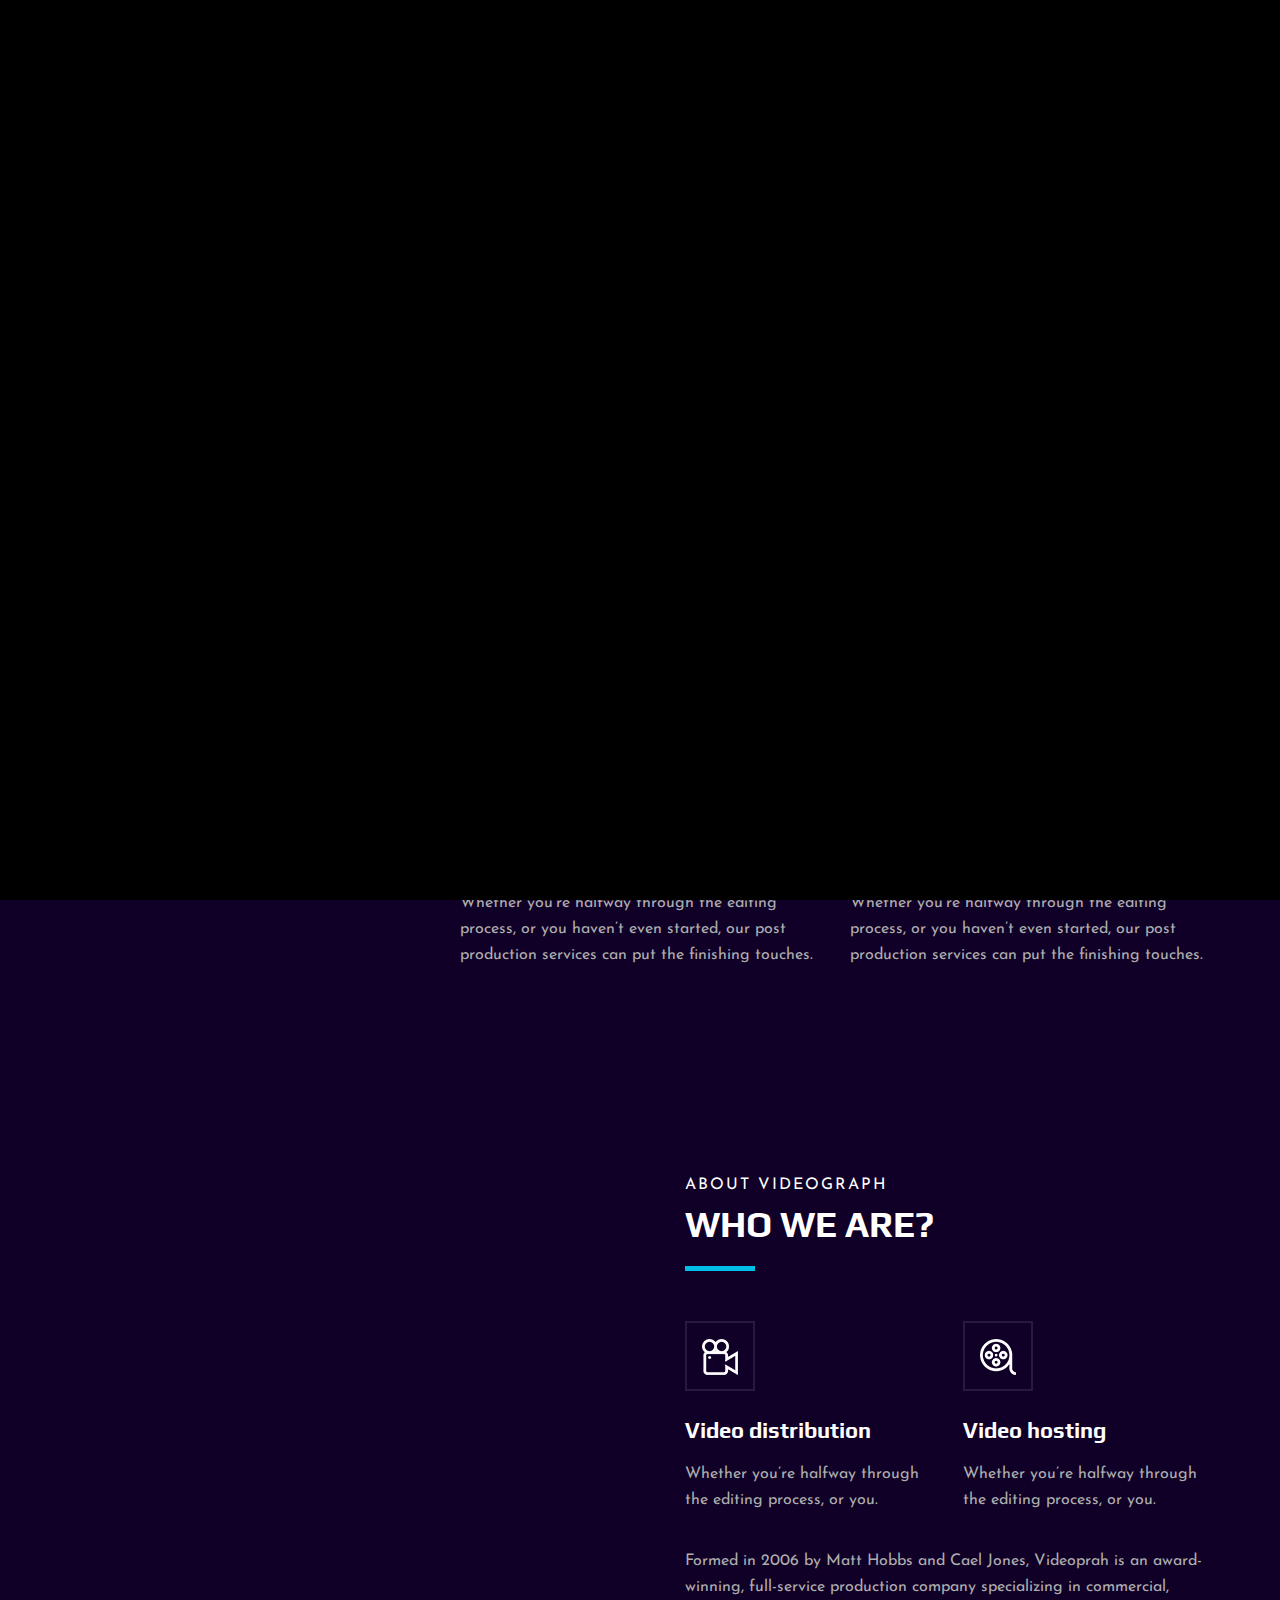
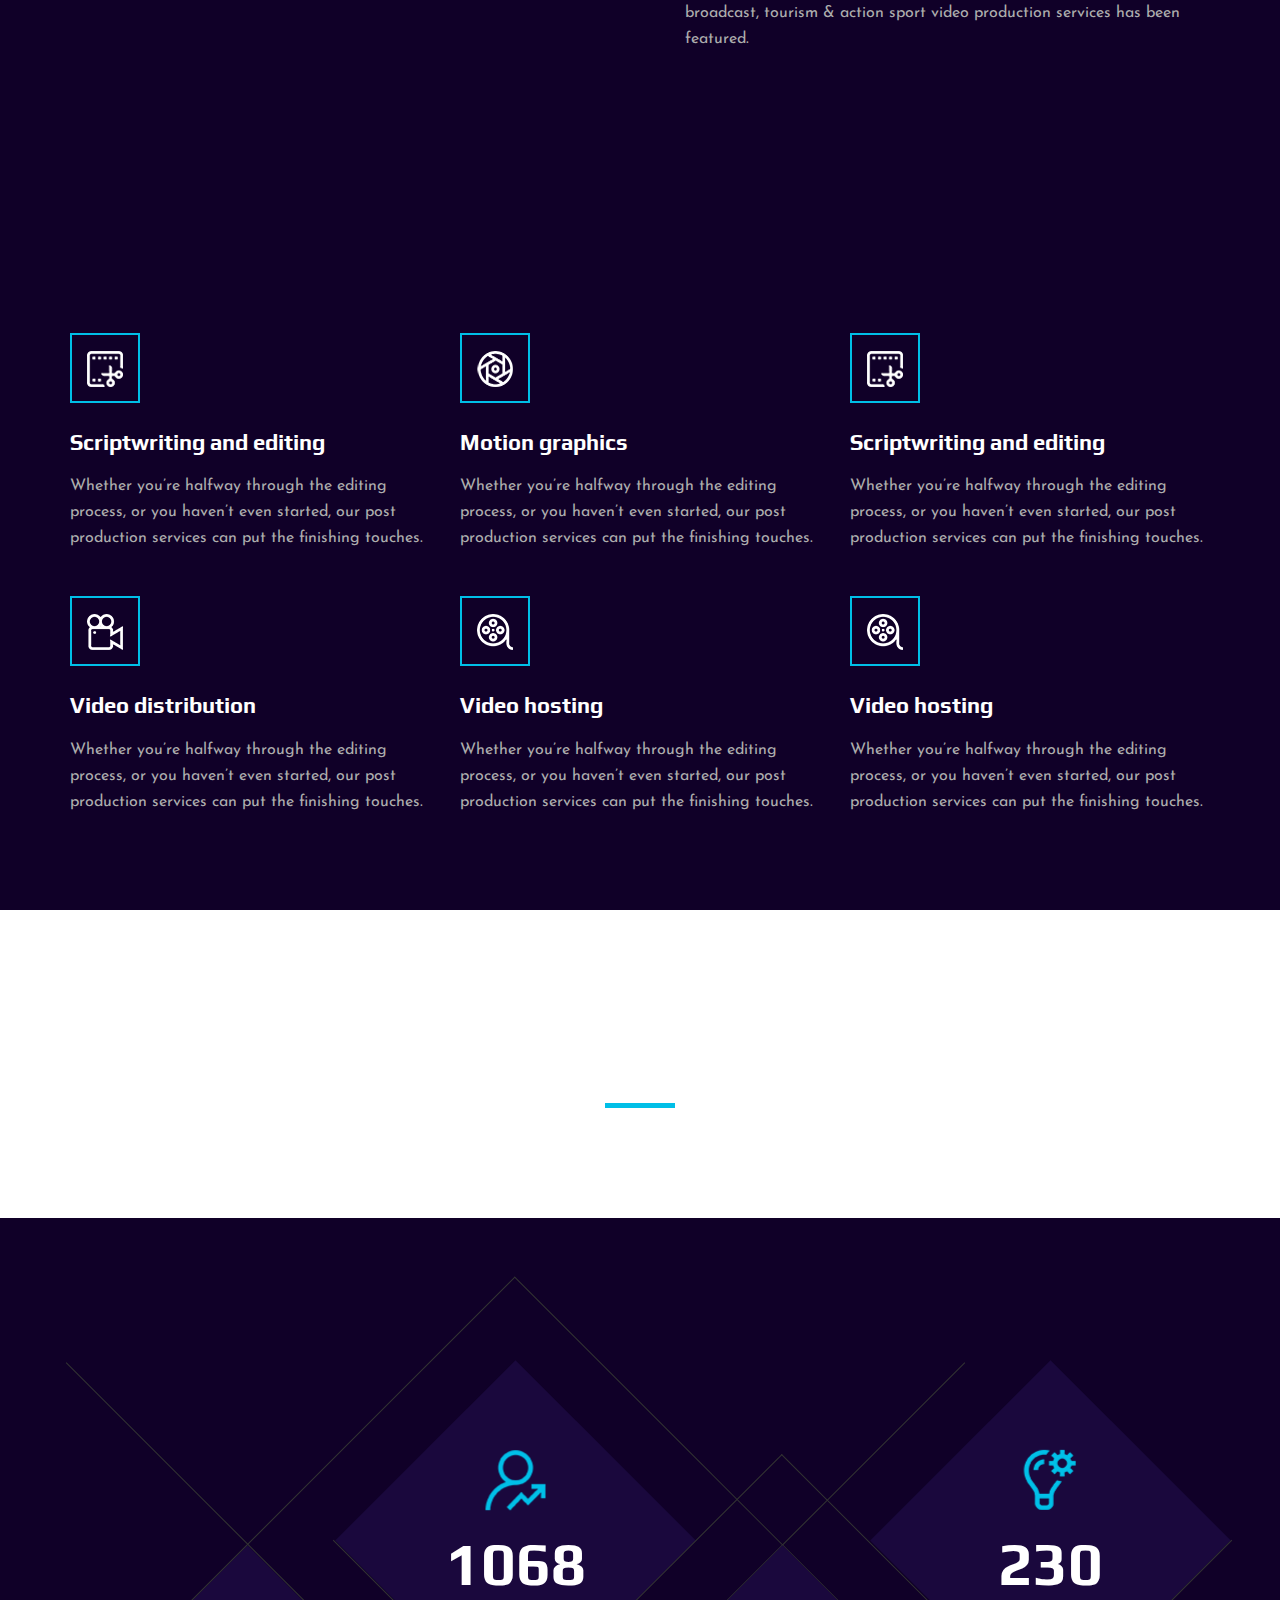
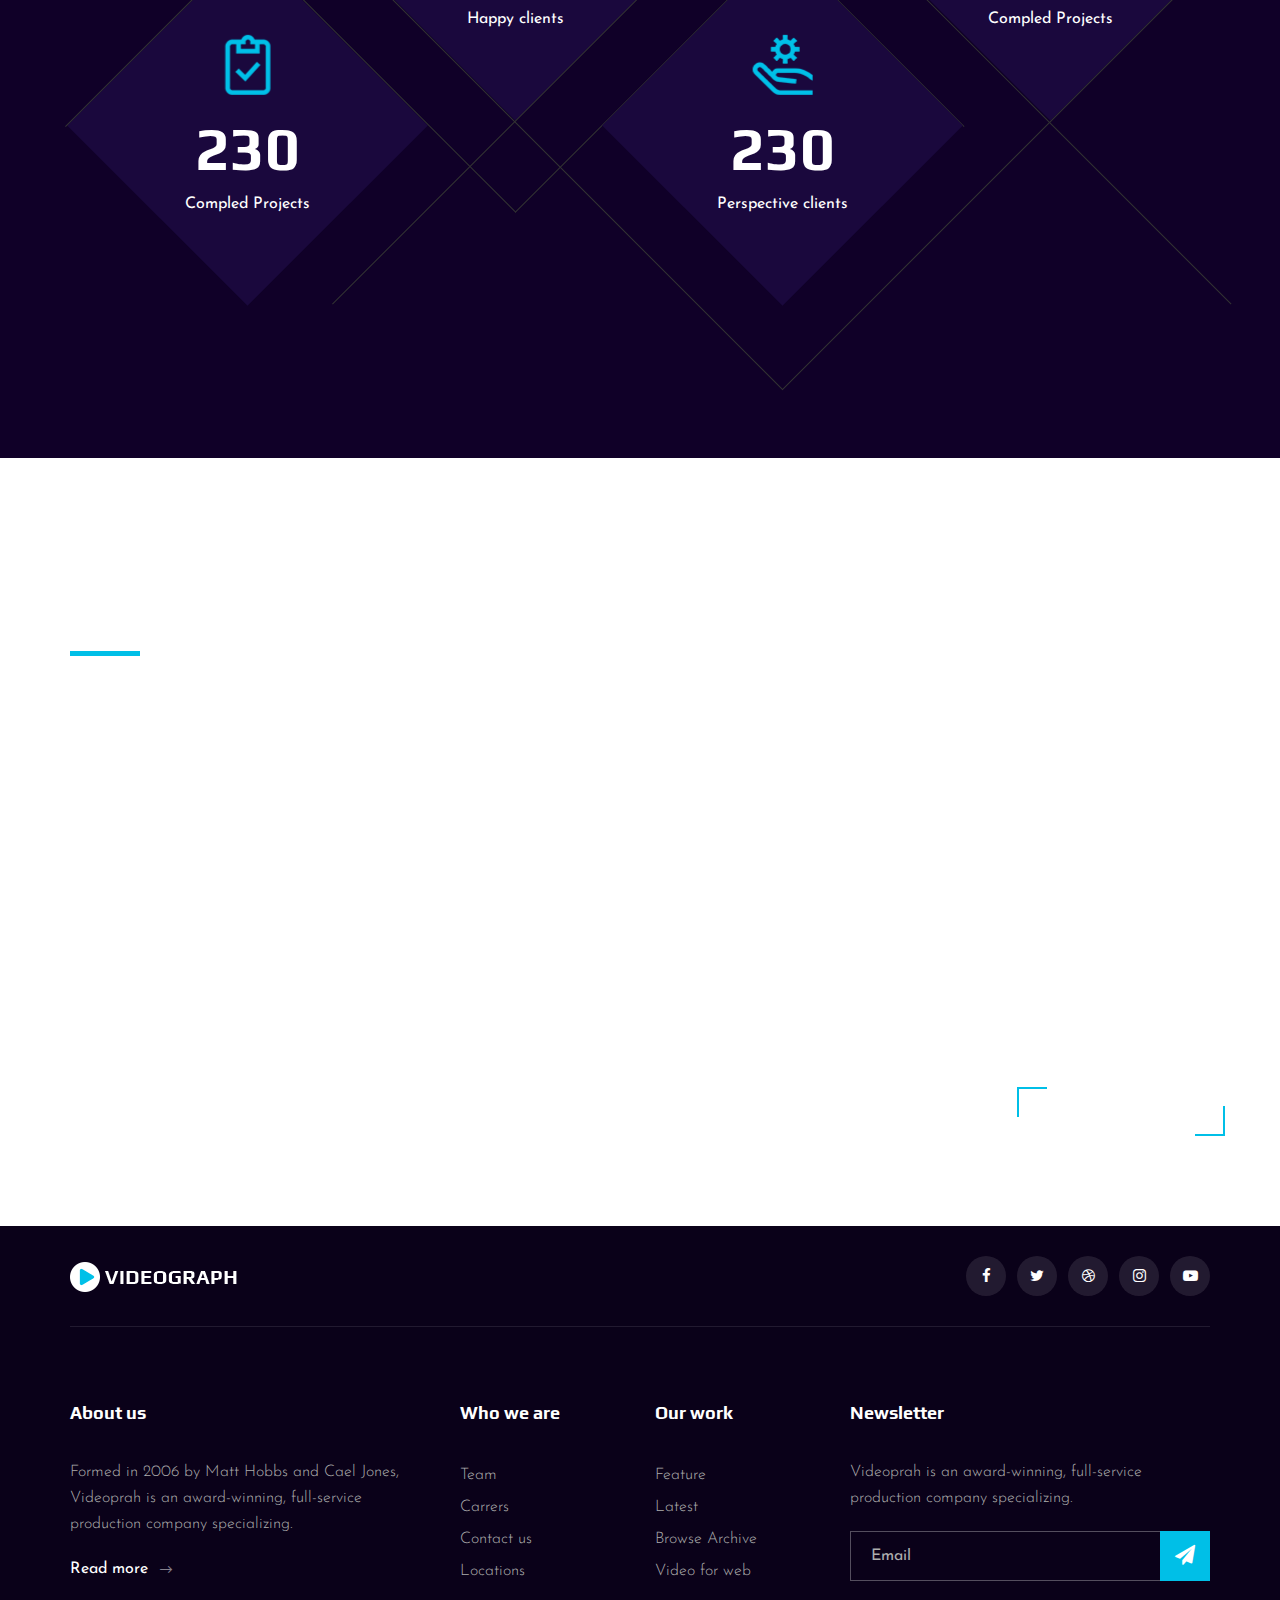
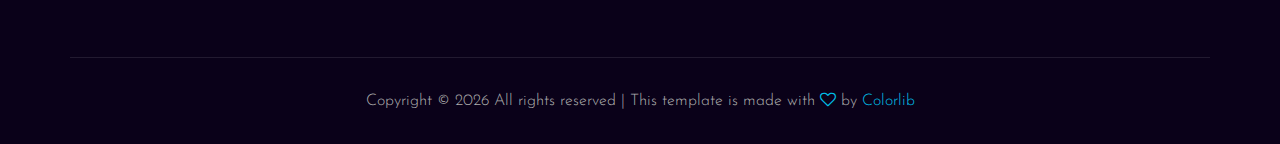
==== about.html @ 9d1107ba "Add files via upload" ====
<!DOCTYPE html>
<html lang="zxx">

<head>
    <meta charset="UTF-8">
    <meta name="description" content="Videograph Template">
    <meta name="keywords" content="Videograph, unica, creative, html">
    <meta name="viewport" content="width=device-width, initial-scale=1.0">
    <meta http-equiv="X-UA-Compatible" content="ie=edge">
    <title>Videograph | Template</title>

    <!-- Google Font -->
    <link href="https://fonts.googleapis.com/css2?family=Play:wght@400;700&display=swap" rel="stylesheet">
    <link href="https://fonts.googleapis.com/css2?family=Josefin+Sans:wght@300;400;500;600;700&display=swap"
        rel="stylesheet">

    <!-- Css Styles -->
    <link rel="stylesheet" href="css/bootstrap.min.css" type="text/css">
    <link rel="stylesheet" href="css/font-awesome.min.css" type="text/css">
    <link rel="stylesheet" href="css/elegant-icons.css" type="text/css">
    <link rel="stylesheet" href="css/owl.carousel.min.css" type="text/css">
    <link rel="stylesheet" href="css/magnific-popup.css" type="text/css">
    <link rel="stylesheet" href="css/slicknav.min.css" type="text/css">
    <link rel="stylesheet" href="css/style.css" type="text/css">
</head>

<body>
    <!-- Page Preloder -->
    <div id="preloder">
        <div class="loader"></div>
    </div>

    <!-- Header Section Begin -->
    <header class="header">
        <div class="container">
            <div class="row">
                <div class="col-lg-2">
                    <div class="header__logo">
                        <a href="./index.html"><img src="img/logo.png" alt=""></a>
                    </div>
                </div>
                <div class="col-lg-10">
                    <div class="header__nav__option">
                        <nav class="header__nav__menu mobile-menu">
                            <ul>
                                <li><a href="./index.html">Home</a></li>
                                <li class="active"><a href="./about.html">About</a></li>
                                <li><a href="./resume.html">Resume</a></li>
                                <li><a href="./projects.html">Projects</a></li>
                                <!-- <li><a href="./services.html">Services</a></li>
                                <li><a href="#">Pages</a>
                                    <ul class="dropdown">
                                        <li><a href="./about.html">About</a></li>
                                        <li><a href="./portfolio.html">Portfolio</a></li>
                                        <li><a href="./blog.html">Blog</a></li>
                                        <li><a href="./blog-details.html">Blog Details</a></li>
                                    </ul>
                                </li> -->
                                <li><a href="./contact.html">Contact</a></li>
                            </ul>
                        </nav>
                        <div class="header__nav__social">
                            <a href="#"><i class="fa fa-facebook"></i></a>
                            <a href="#"><i class="fa fa-twitter"></i></a>
                            <a href="#"><i class="fa fa-dribbble"></i></a>
                            <a href="#"><i class="fa fa-instagram"></i></a>
                            <a href="#"><i class="fa fa-youtube-play"></i></a>
                        </div>
                    </div>
                </div>
            </div>
            <div id="mobile-menu-wrap"></div>
        </div>
    </header>
    <!-- Header End -->

    <!-- Breadcrumb Begin -->
    <div class="breadcrumb-option spad set-bg" data-setbg="img/breadcrumb-bg.jpg">
        <div class="container">
            <div class="row">
                <div class="col-lg-12 text-center">
                    <div class="breadcrumb__text">
                        <h2>About us</h2>
                        <div class="breadcrumb__links">
                            <a href="#">Home</a>
                            <span>About</span>
                        </div>
                    </div>
                </div>
            </div>
        </div>
    </div>
    <!-- Breadcrumb End -->

    <!-- Services Section Begin -->
    <section class="services spad">
        <div class="container">
            <div class="row">
                <div class="col-lg-4">
                    <div class="services__title">
                        <div class="section-title">
                            <span>Our services</span>
                            <h2>What We do?</h2>
                        </div>
                        <p>If you hire a videographer of our team you will get a video professional to make a custom
                            video for your business and, once the project is over.</p>
                        <a href="#" class="primary-btn">View all services</a>
                    </div>
                </div>
                <div class="col-lg-8">
                    <div class="row">
                        <div class="col-lg-6 col-md-6 col-sm-6">
                            <div class="services__item">
                                <div class="services__item__icon">
                                    <img src="img/icons/si-1.png" alt="">
                                </div>
                                <h4>Motion graphics</h4>
                                <p>Whether you’re halfway through the editing process, or you haven’t even started, our
                                    post production services can put the finishing touches.</p>
                            </div>
                        </div>
                        <div class="col-lg-6 col-md-6 col-sm-6">
                            <div class="services__item">
                                <div class="services__item__icon">
                                    <img src="img/icons/si-2.png" alt="">
                                </div>
                                <h4>Scriptwriting and editing</h4>
                                <p>Whether you’re halfway through the editing process, or you haven’t even started, our
                                    post production services can put the finishing touches.</p>
                            </div>
                        </div>
                        <div class="col-lg-6 col-md-6 col-sm-6">
                            <div class="services__item">
                                <div class="services__item__icon">
                                    <img src="img/icons/si-3.png" alt="">
                                </div>
                                <h4>Video distribution</h4>
                                <p>Whether you’re halfway through the editing process, or you haven’t even started, our
                                    post production services can put the finishing touches.</p>
                            </div>
                        </div>
                        <div class="col-lg-6 col-md-6 col-sm-6">
                            <div class="services__item">
                                <div class="services__item__icon">
                                    <img src="img/icons/si-4.png" alt="">
                                </div>
                                <h4>Video hosting</h4>
                                <p>Whether you’re halfway through the editing process, or you haven’t even started, our
                                    post production services can put the finishing touches.</p>
                            </div>
                        </div>
                    </div>
                </div>
            </div>
        </div>
    </section>
    <!-- Services Section End -->

    <!-- About Section Begin -->
    <section class="about spad">
        <div class="container">
            <div class="row">
                <div class="col-lg-6">
                    <div class="about__pic">
                        <div class="row">
                            <div class="col-lg-6 col-md-6 col-sm-6">
                                <div class="about__pic__item about__pic__item--large set-bg"
                                    data-setbg="img/about/about-1.jpg"></div>
                            </div>
                            <div class="col-lg-6 col-md-6 col-sm-6">
                                <div class="row">
                                    <div class="col-lg-12">
                                        <div class="about__pic__item set-bg" data-setbg="img/about/about-2.jpg"></div>
                                    </div>
                                    <div class="col-lg-12">
                                        <div class="about__pic__item set-bg" data-setbg="img/about/about-3.jpg"></div>
                                    </div>
                                </div>
                            </div>
                        </div>
                    </div>
                </div>
                <div class="col-lg-6">
                    <div class="about__text">
                        <div class="section-title">
                            <span>About videograph</span>
                            <h2>WHo we are?</h2>
                        </div>
                        <div class="row">
                            <div class="col-lg-6 col-md-6 col-sm-6">
                                <div class="services__item">
                                    <div class="services__item__icon">
                                        <img src="img/icons/si-3.png" alt="">
                                    </div>
                                    <h4>Video distribution</h4>
                                    <p>Whether you’re halfway through the editing process, or you.</p>
                                </div>
                            </div>
                            <div class="col-lg-6 col-md-6 col-sm-6">
                                <div class="services__item">
                                    <div class="services__item__icon">
                                        <img src="img/icons/si-4.png" alt="">
                                    </div>
                                    <h4>Video hosting</h4>
                                    <p>Whether you’re halfway through the editing process, or you.</p>
                                </div>
                            </div>
                        </div>
                        <div class="about__text__desc">
                            <p>Formed in 2006 by Matt Hobbs and Cael Jones, Videoprah is an award-winning, full-service
                                production company specializing in commercial, broadcast, tourism & action sport video
                                production services has been featured.</p>
                        </div>
                    </div>
                </div>
            </div>
        </div>
    </section>
    <!-- About Section End -->

    <!-- Services Section Begin -->
    <section class="services-page spad">
        <div class="container">
            <div class="row">
                <div class="col-lg-4 col-md-6 col-sm-6">
                    <div class="services__item">
                        <div class="services__item__icon">
                            <img src="img/icons/si-2.png" alt="">
                        </div>
                        <h4>Scriptwriting and editing</h4>
                        <p>Whether you’re halfway through the editing process, or you haven’t even started, our post
                            production services can put the finishing touches.</p>
                    </div>
                </div>
                <div class="col-lg-4 col-md-6 col-sm-6">
                    <div class="services__item">
                        <div class="services__item__icon">
                            <img src="img/icons/si-1.png" alt="">
                        </div>
                        <h4>Motion graphics</h4>
                        <p>Whether you’re halfway through the editing process, or you haven’t even started, our post
                            production services can put the finishing touches.</p>
                    </div>
                </div>
                <div class="col-lg-4 col-md-6 col-sm-6">
                    <div class="services__item">
                        <div class="services__item__icon">
                            <img src="img/icons/si-2.png" alt="">
                        </div>
                        <h4>Scriptwriting and editing</h4>
                        <p>Whether you’re halfway through the editing process, or you haven’t even started, our post
                            production services can put the finishing touches.</p>
                    </div>
                </div>
                <div class="col-lg-4 col-md-6 col-sm-6">
                    <div class="services__item">
                        <div class="services__item__icon">
                            <img src="img/icons/si-3.png" alt="">
                        </div>
                        <h4>Video distribution</h4>
                        <p>Whether you’re halfway through the editing process, or you haven’t even started, our post
                            production services can put the finishing touches.</p>
                    </div>
                </div>
                <div class="col-lg-4 col-md-6 col-sm-6">
                    <div class="services__item">
                        <div class="services__item__icon">
                            <img src="img/icons/si-4.png" alt="">
                        </div>
                        <h4>Video hosting</h4>
                        <p>Whether you’re halfway through the editing process, or you haven’t even started, our post
                            production services can put the finishing touches.</p>
                    </div>
                </div>
                <div class="col-lg-4 col-md-6 col-sm-6">
                    <div class="services__item">
                        <div class="services__item__icon">
                            <img src="img/icons/si-4.png" alt="">
                        </div>
                        <h4>Video hosting</h4>
                        <p>Whether you’re halfway through the editing process, or you haven’t even started, our post
                            production services can put the finishing touches.</p>
                    </div>
                </div>
            </div>
        </div>
    </section>
    <!-- Services Section End -->

    <!-- Testimonial Section Begin -->
    <section class="testimonial spad set-bg" data-setbg="img/testimonial-bg.jpg">
        <div class="container">
            <div class="row">
                <div class="col-lg-12">
                    <div class="section-title center-title">
                        <span>Loved By Clients</span>
                        <h2>What clients say?</h2>
                    </div>
                </div>
            </div>
            <div class="row">
                <div class="testimonial__slider owl-carousel">
                    <div class="col-lg-4">
                        <div class="testimonial__item">
                            <div class="testimonial__text">
                                <p>Delivers such a great service that it can benefit all kinds of people from any number
                                    of industries.</p>
                            </div>
                            <div class="testimonial__author">
                                <div class="testimonial__author__pic">
                                    <img src="img/testimonial/ta-1.jpg" alt="">
                                </div>
                                <div class="testimonial__author__text">
                                    <h5>Krista Attorn</h5>
                                    <span>Web Designer</span>
                                </div>
                            </div>
                        </div>
                    </div>
                    <div class="col-lg-4">
                        <div class="testimonial__item">
                            <div class="testimonial__text">
                                <p>Videographer delivers such a great service that it can benefit all kinds of people
                                    from any number.</p>
                            </div>
                            <div class="testimonial__author">
                                <div class="testimonial__author__pic">
                                    <img src="img/testimonial/ta-2.jpg" alt="">
                                </div>
                                <div class="testimonial__author__text">
                                    <h5>Krista Attorn</h5>
                                    <span>Web Designer</span>
                                </div>
                            </div>
                        </div>
                    </div>
                    <div class="col-lg-4">
                        <div class="testimonial__item">
                            <div class="testimonial__text">
                                <p>Videographer delivers such a great service that it can benefit all kinds of people
                                    from any number.</p>
                            </div>
                            <div class="testimonial__author">
                                <div class="testimonial__author__pic">
                                    <img src="img/testimonial/ta-3.jpg" alt="">
                                </div>
                                <div class="testimonial__author__text">
                                    <h5>Krista Attorn</h5>
                                    <span>Web Designer</span>
                                </div>
                            </div>
                        </div>
                    </div>
                    <div class="col-lg-4">
                        <div class="testimonial__item">
                            <div class="testimonial__text">
                                <p>Delivers such a great service that it can benefit all kinds of people from any number
                                    of industries.</p>
                            </div>
                            <div class="testimonial__author">
                                <div class="testimonial__author__pic">
                                    <img src="img/testimonial/ta-1.jpg" alt="">
                                </div>
                                <div class="testimonial__author__text">
                                    <h5>Krista Attorn</h5>
                                    <span>Web Designer</span>
                                </div>
                            </div>
                        </div>
                    </div>
                    <div class="col-lg-4">
                        <div class="testimonial__item">
                            <div class="testimonial__text">
                                <p>Videographer delivers such a great service that it can benefit all kinds of people
                                    from any number.</p>
                            </div>
                            <div class="testimonial__author">
                                <div class="testimonial__author__pic">
                                    <img src="img/testimonial/ta-2.jpg" alt="">
                                </div>
                                <div class="testimonial__author__text">
                                    <h5>Krista Attorn</h5>
                                    <span>Web Designer</span>
                                </div>
                            </div>
                        </div>
                    </div>
                </div>
            </div>
        </div>
    </section>
    <!-- Testimonial Section End -->

    <!-- Counter Section Begin -->
    <section class="counter">
        <div class="container">
            <div class="counter__content">
                <div class="row">
                    <div class="col-lg-3 col-md-6 col-sm-6">
                        <div class="counter__item">
                            <div class="counter__item__text">
                                <img src="img/icons/ci-1.png" alt="">
                                <h2 class="counter_num">230</h2>
                                <p>Compled Projects</p>
                            </div>
                        </div>
                    </div>
                    <div class="col-lg-3 col-md-6 col-sm-6">
                        <div class="counter__item second__item">
                            <div class="counter__item__text">
                                <img src="img/icons/ci-2.png" alt="">
                                <h2 class="counter_num">1068</h2>
                                <p>Happy clients</p>
                            </div>
                        </div>
                    </div>
                    <div class="col-lg-3 col-md-6 col-sm-6">
                        <div class="counter__item third__item">
                            <div class="counter__item__text">
                                <img src="img/icons/ci-3.png" alt="">
                                <h2 class="counter_num">230</h2>
                                <p>Perspective clients</p>
                            </div>
                        </div>
                    </div>
                    <div class="col-lg-3 col-md-6 col-sm-6">
                        <div class="counter__item four__item">
                            <div class="counter__item__text">
                                <img src="img/icons/ci-4.png" alt="">
                                <h2 class="counter_num">230</h2>
                                <p>Compled Projects</p>
                            </div>
                        </div>
                    </div>
                </div>
            </div>
        </div>
    </section>
    <!-- Counter Section End -->

    <!-- Team Section Begin -->
    <section class="team spad set-bg" data-setbg="img/team-bg.jpg">
        <div class="container">
            <div class="row">
                <div class="col-lg-12">
                    <div class="section-title team__title">
                        <span>Nice to meet</span>
                        <h2>OUR Team</h2>
                    </div>
                </div>
            </div>
            <div class="row">
                <div class="col-lg-3 col-md-6 col-sm-6 p-0">
                    <div class="team__item set-bg" data-setbg="img/team/team-1.jpg">
                        <div class="team__item__text">
                            <h4>AMANDA STONE</h4>
                            <p>Videographer</p>
                            <div class="team__item__social">
                                <a href="#"><i class="fa fa-facebook"></i></a>
                                <a href="#"><i class="fa fa-twitter"></i></a>
                                <a href="#"><i class="fa fa-dribbble"></i></a>
                                <a href="#"><i class="fa fa-instagram"></i></a>
                            </div>
                        </div>
                    </div>
                </div>
                <div class="col-lg-3 col-md-6 col-sm-6 p-0">
                    <div class="team__item team__item--second set-bg" data-setbg="img/team/team-2.jpg">
                        <div class="team__item__text">
                            <h4>AMANDA STONE</h4>
                            <p>Videographer</p>
                            <div class="team__item__social">
                                <a href="#"><i class="fa fa-facebook"></i></a>
                                <a href="#"><i class="fa fa-twitter"></i></a>
                                <a href="#"><i class="fa fa-dribbble"></i></a>
                                <a href="#"><i class="fa fa-instagram"></i></a>
                            </div>
                        </div>
                    </div>
                </div>
                <div class="col-lg-3 col-md-6 col-sm-6 p-0">
                    <div class="team__item team__item--third set-bg" data-setbg="img/team/team-3.jpg">
                        <div class="team__item__text">
                            <h4>AMANDA STONE</h4>
                            <p>Videographer</p>
                            <div class="team__item__social">
                                <a href="#"><i class="fa fa-facebook"></i></a>
                                <a href="#"><i class="fa fa-twitter"></i></a>
                                <a href="#"><i class="fa fa-dribbble"></i></a>
                                <a href="#"><i class="fa fa-instagram"></i></a>
                            </div>
                        </div>
                    </div>
                </div>
                <div class="col-lg-3 col-md-6 col-sm-6 p-0">
                    <div class="team__item team__item--four set-bg" data-setbg="img/team/team-4.jpg">
                        <div class="team__item__text">
                            <h4>AMANDA STONE</h4>
                            <p>Videographer</p>
                            <div class="team__item__social">
                                <a href="#"><i class="fa fa-facebook"></i></a>
                                <a href="#"><i class="fa fa-twitter"></i></a>
                                <a href="#"><i class="fa fa-dribbble"></i></a>
                                <a href="#"><i class="fa fa-instagram"></i></a>
                            </div>
                        </div>
                    </div>
                </div>
                <div class="col-lg-12 p-0">
                    <div class="team__btn">
                        <a href="#" class="primary-btn">Meet Our Team</a>
                    </div>
                </div>
            </div>
        </div>
    </section>
    <!-- Team Section End -->

    <!-- Footer Section Begin -->
    <footer class="footer">
        <div class="container">
            <div class="footer__top">
                <div class="row">
                    <div class="col-lg-6 col-md-6">
                        <div class="footer__top__logo">
                            <a href="#"><img src="img/logo.png" alt=""></a>
                        </div>
                    </div>
                    <div class="col-lg-6 col-md-6">
                        <div class="footer__top__social">
                            <a href="#"><i class="fa fa-facebook"></i></a>
                            <a href="#"><i class="fa fa-twitter"></i></a>
                            <a href="#"><i class="fa fa-dribbble"></i></a>
                            <a href="#"><i class="fa fa-instagram"></i></a>
                            <a href="#"><i class="fa fa-youtube-play"></i></a>
                        </div>
                    </div>
                </div>
            </div>
            <div class="footer__option">
                <div class="row">
                    <div class="col-lg-4 col-md-6 col-sm-6">
                        <div class="footer__option__item">
                            <h5>About us</h5>
                            <p>Formed in 2006 by Matt Hobbs and Cael Jones, Videoprah is an award-winning, full-service
                                production company specializing.</p>
                            <a href="#" class="read__more">Read more <span class="arrow_right"></span></a>
                        </div>
                    </div>
                    <div class="col-lg-2 col-md-3 col-sm-3">
                        <div class="footer__option__item">
                            <h5>Who we are</h5>
                            <ul>
                                <li><a href="#">Team</a></li>
                                <li><a href="#">Carrers</a></li>
                                <li><a href="#">Contact us</a></li>
                                <li><a href="#">Locations</a></li>
                            </ul>
                        </div>
                    </div>
                    <div class="col-lg-2 col-md-3 col-sm-3">
                        <div class="footer__option__item">
                            <h5>Our work</h5>
                            <ul>
                                <li><a href="#">Feature</a></li>
                                <li><a href="#">Latest</a></li>
                                <li><a href="#">Browse Archive</a></li>
                                <li><a href="#">Video for web</a></li>
                            </ul>
                        </div>
                    </div>
                    <div class="col-lg-4 col-md-12">
                        <div class="footer__option__item">
                            <h5>Newsletter</h5>
                            <p>Videoprah is an award-winning, full-service production company specializing.</p>
                            <form action="#">
                                <input type="text" placeholder="Email">
                                <button type="submit"><i class="fa fa-send"></i></button>
                            </form>
                        </div>
                    </div>
                </div>
            </div>
            <div class="footer__copyright">
                <div class="row">
                    <div class="col-lg-12 text-center">
                        <!-- Link back to Colorlib can't be removed. Template is licensed under CC BY 3.0. -->
                        <p class="footer__copyright__text">Copyright &copy;
                            <script>
                                document.write(new Date().getFullYear());
                            </script>
                            All rights reserved | This template is made with <i class="fa fa-heart-o"
                                aria-hidden="true"></i> by <a href="https://colorlib.com" target="_blank">Colorlib</a>
                        </p>
                        <!-- Link back to Colorlib can't be removed. Template is licensed under CC BY 3.0. -->
                    </div>
                </div>
            </div>
        </div>
    </footer>
    <!-- Footer Section End -->

    <!-- Js Plugins -->
    <script src="js/jquery-3.3.1.min.js"></script>
    <script src="js/bootstrap.min.js"></script>
    <script src="js/jquery.magnific-popup.min.js"></script>
    <script src="js/mixitup.min.js"></script>
    <script src="js/masonry.pkgd.min.js"></script>
    <script src="js/jquery.slicknav.js"></script>
    <script src="js/owl.carousel.min.js"></script>
    <script src="js/main.js"></script>
</body>

</html>
---- css/elegant-icons.css ----
@font-face {
	font-family: 'ElegantIcons';
	src:url('../fonts/ElegantIcons.eot');
	src:url('../fonts/ElegantIcons.eot?#iefix') format('embedded-opentype'),
		url('../fonts/ElegantIcons.woff') format('woff'),
		url('../fonts/ElegantIcons.ttf') format('truetype'),
		url('../fonts/ElegantIcons.svg#ElegantIcons') format('svg');
	font-weight: normal;
	font-style: normal;
}

/* Use the following CSS code if you want to use data attributes for inserting your icons */
[data-icon]:before {
	font-family: 'ElegantIcons';
	content: attr(data-icon);
	speak: none;
	font-weight: normal;
	font-variant: normal;
	text-transform: none;
	line-height: 1;
	-webkit-font-smoothing: antialiased;
	-moz-osx-font-smoothing: grayscale;
}

/* Use the following CSS code if you want to have a class per icon */
/*
Instead of a list of all class selectors,
you can use the generic selector below, but it's slower:
[class*="your-class-prefix"] {
*/
.arrow_up, .arrow_down, .arrow_left, .arrow_right, .arrow_left-up, .arrow_right-up, .arrow_right-down, .arrow_left-down, .arrow-up-down, .arrow_up-down_alt, .arrow_left-right_alt, .arrow_left-right, .arrow_expand_alt2, .arrow_expand_alt, .arrow_condense, .arrow_expand, .arrow_move, .arrow_carrot-up, .arrow_carrot-down, .arrow_carrot-left, .arrow_carrot-right, .arrow_carrot-2up, .arrow_carrot-2down, .arrow_carrot-2left, .arrow_carrot-2right, .arrow_carrot-up_alt2, .arrow_carrot-down_alt2, .arrow_carrot-left_alt2, .arrow_carrot-right_alt2, .arrow_carrot-2up_alt2, .arrow_carrot-2down_alt2, .arrow_carrot-2left_alt2, .arrow_carrot-2right_alt2, .arrow_triangle-up, .arrow_triangle-down, .arrow_triangle-left, .arrow_triangle-right, .arrow_triangle-up_alt2, .arrow_triangle-down_alt2, .arrow_triangle-left_alt2, .arrow_triangle-right_alt2, .arrow_back, .icon_minus-06, .icon_plus, .icon_close, .icon_check, .icon_minus_alt2, .icon_plus_alt2, .icon_close_alt2, .icon_check_alt2, .icon_zoom-out_alt, .icon_zoom-in_alt, .icon_search, .icon_box-empty, .icon_box-selected, .icon_minus-box, .icon_plus-box, .icon_box-checked, .icon_circle-empty, .icon_circle-slelected, .icon_stop_alt2, .icon_stop, .icon_pause_alt2, .icon_pause, .icon_menu, .icon_menu-square_alt2, .icon_menu-circle_alt2, .icon_ul, .icon_ol, .icon_adjust-horiz, .icon_adjust-vert, .icon_document_alt, .icon_documents_alt, .icon_pencil, .icon_pencil-edit_alt, .icon_pencil-edit, .icon_folder-alt, .icon_folder-open_alt, .icon_folder-add_alt, .icon_info_alt, .icon_error-oct_alt, .icon_error-circle_alt, .icon_error-triangle_alt, .icon_question_alt2, .icon_question, .icon_comment_alt, .icon_chat_alt, .icon_vol-mute_alt, .icon_volume-low_alt, .icon_volume-high_alt, .icon_quotations, .icon_quotations_alt2, .icon_clock_alt, .icon_lock_alt, .icon_lock-open_alt, .icon_key_alt, .icon_cloud_alt, .icon_cloud-upload_alt, .icon_cloud-download_alt, .icon_image, .icon_images, .icon_lightbulb_alt, .icon_gift_alt, .icon_house_alt, .icon_genius, .icon_mobile, .icon_tablet, .icon_laptop, .icon_desktop, .icon_camera_alt, .icon_mail_alt, .icon_cone_alt, .icon_ribbon_alt, .icon_bag_alt, .icon_creditcard, .icon_cart_alt, .icon_paperclip, .icon_tag_alt, .icon_tags_alt, .icon_trash_alt, .icon_cursor_alt, .icon_mic_alt, .icon_compass_alt, .icon_pin_alt, .icon_pushpin_alt, .icon_map_alt, .icon_drawer_alt, .icon_toolbox_alt, .icon_book_alt, .icon_calendar, .icon_film, .icon_table, .icon_contacts_alt, .icon_headphones, .icon_lifesaver, .icon_piechart, .icon_refresh, .icon_link_alt, .icon_link, .icon_loading, .icon_blocked, .icon_archive_alt, .icon_heart_alt, .icon_star_alt, .icon_star-half_alt, .icon_star, .icon_star-half, .icon_tools, .icon_tool, .icon_cog, .icon_cogs, .arrow_up_alt, .arrow_down_alt, .arrow_left_alt, .arrow_right_alt, .arrow_left-up_alt, .arrow_right-up_alt, .arrow_right-down_alt, .arrow_left-down_alt, .arrow_condense_alt, .arrow_expand_alt3, .arrow_carrot_up_alt, .arrow_carrot-down_alt, .arrow_carrot-left_alt, .arrow_carrot-right_alt, .arrow_carrot-2up_alt, .arrow_carrot-2dwnn_alt, .arrow_carrot-2left_alt, .arrow_carrot-2right_alt, .arrow_triangle-up_alt, .arrow_triangle-down_alt, .arrow_triangle-left_alt, .arrow_triangle-right_alt, .icon_minus_alt, .icon_plus_alt, .icon_close_alt, .icon_check_alt, .icon_zoom-out, .icon_zoom-in, .icon_stop_alt, .icon_menu-square_alt, .icon_menu-circle_alt, .icon_document, .icon_documents, .icon_pencil_alt, .icon_folder, .icon_folder-open, .icon_folder-add, .icon_folder_upload, .icon_folder_download, .icon_info, .icon_error-circle, .icon_error-oct, .icon_error-triangle, .icon_question_alt, .icon_comment, .icon_chat, .icon_vol-mute, .icon_volume-low, .icon_volume-high, .icon_quotations_alt, .icon_clock, .icon_lock, .icon_lock-open, .icon_key, .icon_cloud, .icon_cloud-upload, .icon_cloud-download, .icon_lightbulb, .icon_gift, .icon_house, .icon_camera, .icon_mail, .icon_cone, .icon_ribbon, .icon_bag, .icon_cart, .icon_tag, .icon_tags, .icon_trash, .icon_cursor, .icon_mic, .icon_compass, .icon_pin, .icon_pushpin, .icon_map, .icon_drawer, .icon_toolbox, .icon_book, .icon_contacts, .icon_archive, .icon_heart, .icon_profile, .icon_group, .icon_grid-2x2, .icon_grid-3x3, .icon_music, .icon_pause_alt, .icon_phone, .icon_upload, .icon_download, .social_facebook, .social_twitter, .social_pinterest, .social_googleplus, .social_tumblr, .social_tumbleupon, .social_wordpress, .social_instagram, .social_dribbble, .social_vimeo, .social_linkedin, .social_rss, .social_deviantart, .social_share, .social_myspace, .social_skype, .social_youtube, .social_picassa, .social_googledrive, .social_flickr, .social_blogger, .social_spotify, .social_delicious, .social_facebook_circle, .social_twitter_circle, .social_pinterest_circle, .social_googleplus_circle, .social_tumblr_circle, .social_stumbleupon_circle, .social_wordpress_circle, .social_instagram_circle, .social_dribbble_circle, .social_vimeo_circle, .social_linkedin_circle, .social_rss_circle, .social_deviantart_circle, .social_share_circle, .social_myspace_circle, .social_skype_circle, .social_youtube_circle, .social_picassa_circle, .social_googledrive_alt2, .social_flickr_circle, .social_blogger_circle, .social_spotify_circle, .social_delicious_circle, .social_facebook_square, .social_twitter_square, .social_pinterest_square, .social_googleplus_square, .social_tumblr_square, .social_stumbleupon_square, .social_wordpress_square, .social_instagram_square, .social_dribbble_square, .social_vimeo_square, .social_linkedin_square, .social_rss_square, .social_deviantart_square, .social_share_square, .social_myspace_square, .social_skype_square, .social_youtube_square, .social_picassa_square, .social_googledrive_square, .social_flickr_square, .social_blogger_square, .social_spotify_square, .social_delicious_square, .icon_printer, .icon_calulator, .icon_building, .icon_floppy, .icon_drive, .icon_search-2, .icon_id, .icon_id-2, .icon_puzzle, .icon_like, .icon_dislike, .icon_mug, .icon_currency, .icon_wallet, .icon_pens, .icon_easel, .icon_flowchart, .icon_datareport, .icon_briefcase, .icon_shield, .icon_percent, .icon_globe, .icon_globe-2, .icon_target, .icon_hourglass, .icon_balance, .icon_rook, .icon_printer-alt, .icon_calculator_alt, .icon_building_alt, .icon_floppy_alt, .icon_drive_alt, .icon_search_alt, .icon_id_alt, .icon_id-2_alt, .icon_puzzle_alt, .icon_like_alt, .icon_dislike_alt, .icon_mug_alt, .icon_currency_alt, .icon_wallet_alt, .icon_pens_alt, .icon_easel_alt, .icon_flowchart_alt, .icon_datareport_alt, .icon_briefcase_alt, .icon_shield_alt, .icon_percent_alt, .icon_globe_alt, .icon_clipboard {
	font-family: 'ElegantIcons';
	speak: none;
	font-style: normal;
	font-weight: normal;
	font-variant: normal;
	text-transform: none;
	line-height: 1;
	-webkit-font-smoothing: antialiased;
}
.arrow_up:before {
	content: "\21";
}
.arrow_down:before {
	content: "\22";
}
.arrow_left:before {
	content: "\23";
}
.arrow_right:before {
	content: "\24";
}
.arrow_left-up:before {
	content: "\25";
}
.arrow_right-up:before {
	content: "\26";
}
.arrow_right-down:before {
	content: "\27";
}
.arrow_left-down:before {
	content: "\28";
}
.arrow-up-down:before {
	content: "\29";
}
.arrow_up-down_alt:before {
	content: "\2a";
}
.arrow_left-right_alt:before {
	content: "\2b";
}
.arrow_left-right:before {
	content: "\2c";
}
.arrow_expand_alt2:before {
	content: "\2d";
}
.arrow_expand_alt:before {
	content: "\2e";
}
.arrow_condense:before {
	content: "\2f";
}
.arrow_expand:before {
	content: "\30";
}
.arrow_move:before {
	content: "\31";
}
.arrow_carrot-up:before {
	content: "\32";
}
.arrow_carrot-down:before {
	content: "\33";
}
.arrow_carrot-left:before {
	content: "\34";
}
.arrow_carrot-right:before {
	content: "\35";
}
.arrow_carrot-2up:before {
	content: "\36";
}
.arrow_carrot-2down:before {
	content: "\37";
}
.arrow_carrot-2left:before {
	content: "\38";
}
.arrow_carrot-2right:before {
	content: "\39";
}
.arrow_carrot-up_alt2:before {
	content: "\3a";
}
.arrow_carrot-down_alt2:before {
	content: "\3b";
}
.arrow_carrot-left_alt2:before {
	content: "\3c";
}
.arrow_carrot-right_alt2:before {
	content: "\3d";
}
.arrow_carrot-2up_alt2:before {
	content: "\3e";
}
.arrow_carrot-2down_alt2:before {
	content: "\3f";
}
.arrow_carrot-2left_alt2:before {
	content: "\40";
}
.arrow_carrot-2right_alt2:before {
	content: "\41";
}
.arrow_triangle-up:before {
	content: "\42";
}
.arrow_triangle-down:before {
	content: "\43";
}
.arrow_triangle-left:before {
	content: "\44";
}
.arrow_triangle-right:before {
	content: "\45";
}
.arrow_triangle-up_alt2:before {
	content: "\46";
}
.arrow_triangle-down_alt2:before {
	content: "\47";
}
.arrow_triangle-left_alt2:before {
	content: "\48";
}
.arrow_triangle-right_alt2:before {
	content: "\49";
}
.arrow_back:before {
	content: "\4a";
}
.icon_minus-06:before {
	content: "\4b";
}
.icon_plus:before {
	content: "\4c";
}
.icon_close:before {
	content: "\4d";
}
.icon_check:before {
	content: "\4e";
}
.icon_minus_alt2:before {
	content: "\4f";
}
.icon_plus_alt2:before {
	content: "\50";
}
.icon_close_alt2:before {
	content: "\51";
}
.icon_check_alt2:before {
	content: "\52";
}
.icon_zoom-out_alt:before {
	content: "\53";
}
.icon_zoom-in_alt:before {
	content: "\54";
}
.icon_search:before {
	content: "\55";
}
.icon_box-empty:before {
	content: "\56";
}
.icon_box-selected:before {
	content: "\57";
}
.icon_minus-box:before {
	content: "\58";
}
.icon_plus-box:before {
	content: "\59";
}
.icon_box-checked:before {
	content: "\5a";
}
.icon_circle-empty:before {
	content: "\5b";
}
.icon_circle-slelected:before {
	content: "\5c";
}
.icon_stop_alt2:before {
	content: "\5d";
}
.icon_stop:before {
	content: "\5e";
}
.icon_pause_alt2:before {
	content: "\5f";
}
.icon_pause:before {
	content: "\60";
}
.icon_menu:before {
	content: "\61";
}
.icon_menu-square_alt2:before {
	content: "\62";
}
.icon_menu-circle_alt2:before {
	content: "\63";
}
.icon_ul:before {
	content: "\64";
}
.icon_ol:before {
	content: "\65";
}
.icon_adjust-horiz:before {
	content: "\66";
}
.icon_adjust-vert:before {
	content: "\67";
}
.icon_document_alt:before {
	content: "\68";
}
.icon_documents_alt:before {
	content: "\69";
}
.icon_pencil:before {
	content: "\6a";
}
.icon_pencil-edit_alt:before {
	content: "\6b";
}
.icon_pencil-edit:before {
	content: "\6c";
}
.icon_folder-alt:before {
	content: "\6d";
}
.icon_folder-open_alt:before {
	content: "\6e";
}
.icon_folder-add_alt:before {
	content: "\6f";
}
.icon_info_alt:before {
	content: "\70";
}
.icon_error-oct_alt:before {
	content: "\71";
}
.icon_error-circle_alt:before {
	content: "\72";
}
.icon_error-triangle_alt:before {
	content: "\73";
}
.icon_question_alt2:before {
	content: "\74";
}
.icon_question:before {
	content: "\75";
}
.icon_comment_alt:before {
	content: "\76";
}
.icon_chat_alt:before {
	content: "\77";
}
.icon_vol-mute_alt:before {
	content: "\78";
}
.icon_volume-low_alt:before {
	content: "\79";
}
.icon_volume-high_alt:before {
	content: "\7a";
}
.icon_quotations:before {
	content: "\7b";
}
.icon_quotations_alt2:before {
	content: "\7c";
}
.icon_clock_alt:before {
	content: "\7d";
}
.icon_lock_alt:before {
	content: "\7e";
}
.icon_lock-open_alt:before {
	content: "\e000";
}
.icon_key_alt:before {
	content: "\e001";
}
.icon_cloud_alt:before {
	content: "\e002";
}
.icon_cloud-upload_alt:before {
	content: "\e003";
}
.icon_cloud-download_alt:before {
	content: "\e004";
}
.icon_image:before {
	content: "\e005";
}
.icon_images:before {
	content: "\e006";
}
.icon_lightbulb_alt:before {
	content: "\e007";
}
.icon_gift_alt:before {
	content: "\e008";
}
.icon_house_alt:before {
	content: "\e009";
}
.icon_genius:before {
	content: "\e00a";
}
.icon_mobile:before {
	content: "\e00b";
}
.icon_tablet:before {
	content: "\e00c";
}
.icon_laptop:before {
	content: "\e00d";
}
.icon_desktop:before {
	content: "\e00e";
}
.icon_camera_alt:before {
	content: "\e00f";
}
.icon_mail_alt:before {
	content: "\e010";
}
.icon_cone_alt:before {
	content: "\e011";
}
.icon_ribbon_alt:before {
	content: "\e012";
}
.icon_bag_alt:before {
	content: "\e013";
}
.icon_creditcard:before {
	content: "\e014";
}
.icon_cart_alt:before {
	content: "\e015";
}
.icon_paperclip:before {
	content: "\e016";
}
.icon_tag_alt:before {
	content: "\e017";
}
.icon_tags_alt:before {
	content: "\e018";
}
.icon_trash_alt:before {
	content: "\e019";
}
.icon_cursor_alt:before {
	content: "\e01a";
}
.icon_mic_alt:before {
	content: "\e01b";
}
.icon_compass_alt:before {
	content: "\e01c";
}
.icon_pin_alt:before {
	content: "\e01d";
}
.icon_pushpin_alt:before {
	content: "\e01e";
}
.icon_map_alt:before {
	content: "\e01f";
}
.icon_drawer_alt:before {
	content: "\e020";
}
.icon_toolbox_alt:before {
	content: "\e021";
}
.icon_book_alt:before {
	content: "\e022";
}
.icon_calendar:before {
	content: "\e023";
}
.icon_film:before {
	content: "\e024";
}
.icon_table:before {
	content: "\e025";
}
.icon_contacts_alt:before {
	content: "\e026";
}
.icon_headphones:before {
	content: "\e027";
}
.icon_lifesaver:before {
	content: "\e028";
}
.icon_piechart:before {
	content: "\e029";
}
.icon_refresh:before {
	content: "\e02a";
}
.icon_link_alt:before {
	content: "\e02b";
}
.icon_link:before {
	content: "\e02c";
}
.icon_loading:before {
	content: "\e02d";
}
.icon_blocked:before {
	content: "\e02e";
}
.icon_archive_alt:before {
	content: "\e02f";
}
.icon_heart_alt:before {
	content: "\e030";
}
.icon_star_alt:before {
	content: "\e031";
}
.icon_star-half_alt:before {
	content: "\e032";
}
.icon_star:before {
	content: "\e033";
}
.icon_star-half:before {
	content: "\e034";
}
.icon_tools:before {
	content: "\e035";
}
.icon_tool:before {
	content: "\e036";
}
.icon_cog:before {
	content: "\e037";
}
.icon_cogs:before {
	content: "\e038";
}
.arrow_up_alt:before {
	content: "\e039";
}
.arrow_down_alt:before {
	content: "\e03a";
}
.arrow_left_alt:before {
	content: "\e03b";
}
.arrow_right_alt:before {
	content: "\e03c";
}
.arrow_left-up_alt:before {
	content: "\e03d";
}
.arrow_right-up_alt:before {
	content: "\e03e";
}
.arrow_right-down_alt:before {
	content: "\e03f";
}
.arrow_left-down_alt:before {
	content: "\e040";
}
.arrow_condense_alt:before {
	content: "\e041";
}
.arrow_expand_alt3:before {
	content: "\e042";
}
.arrow_carrot_up_alt:before {
	content: "\e043";
}
.arrow_carrot-down_alt:before {
	content: "\e044";
}
.arrow_carrot-left_alt:before {
	content: "\e045";
}
.arrow_carrot-right_alt:before {
	content: "\e046";
}
.arrow_carrot-2up_alt:before {
	content: "\e047";
}
.arrow_carrot-2dwnn_alt:before {
	content: "\e048";
}
.arrow_carrot-2left_alt:before {
	content: "\e049";
}
.arrow_carrot-2right_alt:before {
	content: "\e04a";
}
.arrow_triangle-up_alt:before {
	content: "\e04b";
}
.arrow_triangle-down_alt:before {
	content: "\e04c";
}
.arrow_triangle-left_alt:before {
	content: "\e04d";
}
.arrow_triangle-right_alt:before {
	content: "\e04e";
}
.icon_minus_alt:before {
	content: "\e04f";
}
.icon_plus_alt:before {
	content: "\e050";
}
.icon_close_alt:before {
	content: "\e051";
}
.icon_check_alt:before {
	content: "\e052";
}
.icon_zoom-out:before {
	content: "\e053";
}
.icon_zoom-in:before {
	content: "\e054";
}
.icon_stop_alt:before {
	content: "\e055";
}
.icon_menu-square_alt:before {
	content: "\e056";
}
.icon_menu-circle_alt:before {
	content: "\e057";
}
.icon_document:before {
	content: "\e058";
}
.icon_documents:before {
	content: "\e059";
}
.icon_pencil_alt:before {
	content: "\e05a";
}
.icon_folder:before {
	content: "\e05b";
}
.icon_folder-open:before {
	content: "\e05c";
}
.icon_folder-add:before {
	content: "\e05d";
}
.icon_folder_upload:before {
	content: "\e05e";
}
.icon_folder_download:before {
	content: "\e05f";
}
.icon_info:before {
	content: "\e060";
}
.icon_error-circle:before {
	content: "\e061";
}
.icon_error-oct:before {
	content: "\e062";
}
.icon_error-triangle:before {
	content: "\e063";
}
.icon_question_alt:before {
	content: "\e064";
}
.icon_comment:before {
	content: "\e065";
}
.icon_chat:before {
	content: "\e066";
}
.icon_vol-mute:before {
	content: "\e067";
}
.icon_volume-low:before {
	content: "\e068";
}
.icon_volume-high:before {
	content: "\e069";
}
.icon_quotations_alt:before {
	content: "\e06a";
}
.icon_clock:before {
	content: "\e06b";
}
.icon_lock:before {
	content: "\e06c";
}
.icon_lock-open:before {
	content: "\e06d";
}
.icon_key:before {
	content: "\e06e";
}
.icon_cloud:before {
	content: "\e06f";
}
.icon_cloud-upload:before {
	content: "\e070";
}
.icon_cloud-download:before {
	content: "\e071";
}
.icon_lightbulb:before {
	content: "\e072";
}
.icon_gift:before {
	content: "\e073";
}
.icon_house:before {
	content: "\e074";
}
.icon_camera:before {
	content: "\e075";
}
.icon_mail:before {
	content: "\e076";
}
.icon_cone:before {
	content: "\e077";
}
.icon_ribbon:before {
	content: "\e078";
}
.icon_bag:before {
	content: "\e079";
}
.icon_cart:before {
	content: "\e07a";
}
.icon_tag:before {
	content: "\e07b";
}
.icon_tags:before {
	content: "\e07c";
}
.icon_trash:before {
	content: "\e07d";
}
.icon_cursor:before {
	content: "\e07e";
}
.icon_mic:before {
	content: "\e07f";
}
.icon_compass:before {
	content: "\e080";
}
.icon_pin:before {
	content: "\e081";
}
.icon_pushpin:before {
	content: "\e082";
}
.icon_map:before {
	content: "\e083";
}
.icon_drawer:before {
	content: "\e084";
}
.icon_toolbox:before {
	content: "\e085";
}
.icon_book:before {
	content: "\e086";
}
.icon_contacts:before {
	content: "\e087";
}
.icon_archive:before {
	content: "\e088";
}
.icon_heart:before {
	content: "\e089";
}
.icon_profile:before {
	content: "\e08a";
}
.icon_group:before {
	content: "\e08b";
}
.icon_grid-2x2:before {
	content: "\e08c";
}
.icon_grid-3x3:before {
	content: "\e08d";
}
.icon_music:before {
	content: "\e08e";
}
.icon_pause_alt:before {
	content: "\e08f";
}
.icon_phone:before {
	content: "\e090";
}
.icon_upload:before {
	content: "\e091";
}
.icon_download:before {
	content: "\e092";
}
.social_facebook:before {
	content: "\e093";
}
.social_twitter:before {
	content: "\e094";
}
.social_pinterest:before {
	content: "\e095";
}
.social_googleplus:before {
	content: "\e096";
}
.social_tumblr:before {
	content: "\e097";
}
.social_tumbleupon:before {
	content: "\e098";
}
.social_wordpress:before {
	content: "\e099";
}
.social_instagram:before {
	content: "\e09a";
}
.social_dribbble:before {
	content: "\e09b";
}
.social_vimeo:before {
	content: "\e09c";
}
.social_linkedin:before {
	content: "\e09d";
}
.social_rss:before {
	content: "\e09e";
}
.social_deviantart:before {
	content: "\e09f";
}
.social_share:before {
	content: "\e0a0";
}
.social_myspace:before {
	content: "\e0a1";
}
.social_skype:before {
	content: "\e0a2";
}
.social_youtube:before {
	content: "\e0a3";
}
.social_picassa:before {
	content: "\e0a4";
}
.social_googledrive:before {
	content: "\e0a5";
}
.social_flickr:before {
	content: "\e0a6";
}
.social_blogger:before {
	content: "\e0a7";
}
.social_spotify:before {
	content: "\e0a8";
}
.social_delicious:before {
	content: "\e0a9";
}
.social_facebook_circle:before {
	content: "\e0aa";
}
.social_twitter_circle:before {
	content: "\e0ab";
}
.social_pinterest_circle:before {
	content: "\e0ac";
}
.social_googleplus_circle:before {
	content: "\e0ad";
}
.social_tumblr_circle:before {
	content: "\e0ae";
}
.social_stumbleupon_circle:before {
	content: "\e0af";
}
.social_wordpress_circle:before {
	content: "\e0b0";
}
.social_instagram_circle:before {
	content: "\e0b1";
}
.social_dribbble_circle:before {
	content: "\e0b2";
}
.social_vimeo_circle:before {
	content: "\e0b3";
}
.social_linkedin_circle:before {
	content: "\e0b4";
}
.social_rss_circle:before {
	content: "\e0b5";
}
.social_deviantart_circle:before {
	content: "\e0b6";
}
.social_share_circle:before {
	content: "\e0b7";
}
.social_myspace_circle:before {
	content: "\e0b8";
}
.social_skype_circle:before {
	content: "\e0b9";
}
.social_youtube_circle:before {
	content: "\e0ba";
}
.social_picassa_circle:before {
	content: "\e0bb";
}
.social_googledrive_alt2:before {
	content: "\e0bc";
}
.social_flickr_circle:before {
	content: "\e0bd";
}
.social_blogger_circle:before {
	content: "\e0be";
}
.social_spotify_circle:before {
	content: "\e0bf";
}
.social_delicious_circle:before {
	content: "\e0c0";
}
.social_facebook_square:before {
	content: "\e0c1";
}
.social_twitter_square:before {
	content: "\e0c2";
}
.social_pinterest_square:before {
	content: "\e0c3";
}
.social_googleplus_square:before {
	content: "\e0c4";
}
.social_tumblr_square:before {
	content: "\e0c5";
}
.social_stumbleupon_square:before {
	content: "\e0c6";
}
.social_wordpress_square:before {
	content: "\e0c7";
}
.social_instagram_square:before {
	content: "\e0c8";
}
.social_dribbble_square:before {
	content: "\e0c9";
}
.social_vimeo_square:before {
	content: "\e0ca";
}
.social_linkedin_square:before {
	content: "\e0cb";
}
.social_rss_square:before {
	content: "\e0cc";
}
.social_deviantart_square:before {
	content: "\e0cd";
}
.social_share_square:before {
	content: "\e0ce";
}
.social_myspace_square:before {
	content: "\e0cf";
}
.social_skype_square:before {
	content: "\e0d0";
}
.social_youtube_square:before {
	content: "\e0d1";
}
.social_picassa_square:before {
	content: "\e0d2";
}
.social_googledrive_square:before {
	content: "\e0d3";
}
.social_flickr_square:before {
	content: "\e0d4";
}
.social_blogger_square:before {
	content: "\e0d5";
}
.social_spotify_square:before {
	content: "\e0d6";
}
.social_delicious_square:before {
	content: "\e0d7";
}
.icon_printer:before {
	content: "\e103";
}
.icon_calulator:before {
	content: "\e0ee";
}
.icon_building:before {
	content: "\e0ef";
}
.icon_floppy:before {
	content: "\e0e8";
}
.icon_drive:before {
	content: "\e0ea";
}
.icon_search-2:before {
	content: "\e101";
}
.icon_id:before {
	content: "\e107";
}
.icon_id-2:before {
	content: "\e108";
}
.icon_puzzle:before {
	content: "\e102";
}
.icon_like:before {
	content: "\e106";
}
.icon_dislike:before {
	content: "\e0eb";
}
.icon_mug:before {
	content: "\e105";
}
.icon_currency:before {
	content: "\e0ed";
}
.icon_wallet:before {
	content: "\e100";
}
.icon_pens:before {
	content: "\e104";
}
.icon_easel:before {
	content: "\e0e9";
}
.icon_flowchart:before {
	content: "\e109";
}
.icon_datareport:before {
	content: "\e0ec";
}
.icon_briefcase:before {
	content: "\e0fe";
}
.icon_shield:before {
	content: "\e0f6";
}
.icon_percent:before {
	content: "\e0fb";
}
.icon_globe:before {
	content: "\e0e2";
}
.icon_globe-2:before {
	content: "\e0e3";
}
.icon_target:before {
	content: "\e0f5";
}
.icon_hourglass:before {
	content: "\e0e1";
}
.icon_balance:before {
	content: "\e0ff";
}
.icon_rook:before {
	content: "\e0f8";
}
.icon_printer-alt:before {
	content: "\e0fa";
}
.icon_calculator_alt:before {
	content: "\e0e7";
}
.icon_building_alt:before {
	content: "\e0fd";
}
.icon_floppy_alt:before {
	content: "\e0e4";
}
.icon_drive_alt:before {
	content: "\e0e5";
}
.icon_search_alt:before {
	content: "\e0f7";
}
.icon_id_alt:before {
	content: "\e0e0";
}
.icon_id-2_alt:before {
	content: "\e0fc";
}
.icon_puzzle_alt:before {
	content: "\e0f9";
}
.icon_like_alt:before {
	content: "\e0dd";
}
.icon_dislike_alt:before {
	content: "\e0f1";
}
.icon_mug_alt:before {
	content: "\e0dc";
}
.icon_currency_alt:before {
	content: "\e0f3";
}
.icon_wallet_alt:before {
	content: "\e0d8";
}
.icon_pens_alt:before {
	content: "\e0db";
}
.icon_easel_alt:before {
	content: "\e0f0";
}
.icon_flowchart_alt:before {
	content: "\e0df";
}
.icon_datareport_alt:before {
	content: "\e0f2";
}
.icon_briefcase_alt:before {
	content: "\e0f4";
}
.icon_shield_alt:before {
	content: "\e0d9";
}
.icon_percent_alt:before {
	content: "\e0da";
}
.icon_globe_alt:before {
	content: "\e0de";
}
.icon_clipboard:before {
	content: "\e0e6";
}


	.glyph {
		float: left;
		text-align: center;
		padding: .75em;
		margin: .4em 1.5em .75em 0;
		width: 6em;
text-shadow: none;
	}
        .glyph_big {
        font-size: 128px;
        color: #59c5dc;
        float: left;
        margin-right: 20px;
        }

        .glyph div { padding-bottom: 10px;}

	.glyph input {
		font-family: consolas, monospace;
		font-size: 12px;
		width: 100%;
		text-align: center;
		border: 0;
		box-shadow: 0 0 0 1px #ccc;
		padding: .2em;
                -moz-border-radius: 5px;
                -webkit-border-radius: 5px;
	}
	.centered {
		margin-left: auto;
		margin-right: auto;
	}
	.glyph .fs1 {
		font-size: 2em;
	}
---- css/style.css ----
/******************************************************************
  Template Name: Dreams
  Description: Dreams wedding template
  Author: Colorib
  Author URI: https://colorlib.com/
  Version: 1.0
  Created: Colorib
******************************************************************/
/*------------------------------------------------------------------
[Table of contents]

1.  Template default CSS
	1.1	Variables
	1.2	Mixins
	1.3	Flexbox
	1.4	Reset
2.  Helper Css
3.  Header Section
4.  Hero Section
5.  Services Section
6.  Counter Section
7.  Team Section
8.  Latest Section
9.  Contact
10.  Footer Style
-------------------------------------------------------------------*/
/*----------------------------------------*/
/* Template default CSS
/*----------------------------------------*/
html,
body {
  height: 100%;
  font-family: "Josefin Sans", sans-serif;
  -webkit-font-smoothing: antialiased;
}

h1,
h2,
h3,
h4,
h5,
h6 {
  margin: 0;
  color: #111111;
  font-weight: 400;
  font-family: "Play", sans-serif;
}

h1 {
  font-size: 70px;
}

h2 {
  font-size: 36px;
}

h3 {
  font-size: 30px;
}

h4 {
  font-size: 24px;
}

h5 {
  font-size: 18px;
}

h6 {
  font-size: 16px;
}

p {
  font-size: 16px;
  font-family: "Josefin Sans", sans-serif;
  color: #adadad;
  font-weight: 400;
  line-height: 26px;
  margin: 0 0 15px 0;
}

img {
  max-width: 100%;
}

input:focus,
select:focus,
button:focus,
textarea:focus {
  outline: none;
}

a:hover,
a:focus {
  text-decoration: none;
  outline: none;
  color: #fff;
}

ul,
ol {
  padding: 0;
  margin: 0;
}

/*---------------------
  Helper CSS
-----------------------*/
.section-title {
  margin-bottom: 50px;
}
.section-title.center-title {
  text-align: center;
}
.section-title.center-title h2:after {
  right: 0;
  margin: 0 auto;
}
.section-title span {
  color: #ffffff;
  display: block;
  font-size: 16px;
  letter-spacing: 2px;
  text-transform: uppercase;
  margin-bottom: 6px;
}
.section-title h2 {
  color: #ffffff;
  font-weight: 700;
  text-transform: uppercase;
  position: relative;
  padding-bottom: 25px;
}
.section-title h2:after {
  position: absolute;
  left: 0;
  bottom: 0;
  height: 5px;
  width: 70px;
  background: #00bfe7;
  content: "";
}

.set-bg {
  background-repeat: no-repeat;
  background-size: cover;
  background-position: top center;
}

.spad {
  padding-top: 100px;
  padding-bottom: 100px;
}

.text-white h1,
.text-white h2,
.text-white h3,
.text-white h4,
.text-white h5,
.text-white h6,
.text-white p,
.text-white span,
.text-white li,
.text-white a {
  color: #fff;
}

/* buttons */
.primary-btn {
  display: inline-block;
  font-size: 15px;
  font-family: "Play", sans-serif;
  font-weight: 700;
  padding: 14px 32px 12px;
  color: #ffffff;
  text-transform: uppercase;
  letter-spacing: 2px;
  position: relative;
  z-index: 1;
}
.primary-btn:hover:before {
  height: 100%;
  width: 100%;
}
.primary-btn:hover:after {
  height: 100%;
  width: 100%;
}
.primary-btn:before {
  position: absolute;
  left: 0;
  top: 0;
  height: 30px;
  width: 30px;
  border-left: 2px solid #00bfe7;
  border-top: 2px solid #00bfe7;
  content: "";
  z-index: -1;
  -webkit-transition: all, 0.7s;
  -o-transition: all, 0.7s;
  transition: all, 0.7s;
}
.primary-btn:after {
  position: absolute;
  right: 0;
  bottom: 0;
  height: 30px;
  width: 30px;
  border-right: 2px solid #00bfe7;
  border-bottom: 2px solid #00bfe7;
  content: "";
  z-index: -1;
  -webkit-transition: all, 0.7s;
  -o-transition: all, 0.7s;
  transition: all, 0.7s;
}

.site-btn {
  font-size: 15px;
  color: #ffffff;
  background: #00bfe7;
  font-family: "Play", sans-serif;
  font-weight: 700;
  border: none;
  display: inline-block;
  text-transform: uppercase;
  letter-spacing: 2px;
  padding: 14px 34px 12px;
  width: 100%;
}

/* Preloder */
#preloder {
  position: fixed;
  width: 100%;
  height: 100%;
  top: 0;
  left: 0;
  z-index: 999999;
  background: #000;
}

.loader {
  width: 40px;
  height: 40px;
  position: absolute;
  top: 50%;
  left: 50%;
  margin-top: -13px;
  margin-left: -13px;
  border-radius: 60px;
  animation: loader 0.8s linear infinite;
  -webkit-animation: loader 0.8s linear infinite;
}

@keyframes loader {
  0% {
    -webkit-transform: rotate(0deg);
    transform: rotate(0deg);
    border: 4px solid #f44336;
    border-left-color: transparent;
  }
  50% {
    -webkit-transform: rotate(180deg);
    transform: rotate(180deg);
    border: 4px solid #673ab7;
    border-left-color: transparent;
  }
  100% {
    -webkit-transform: rotate(360deg);
    transform: rotate(360deg);
    border: 4px solid #f44336;
    border-left-color: transparent;
  }
}
@-webkit-keyframes loader {
  0% {
    -webkit-transform: rotate(0deg);
    border: 4px solid #f44336;
    border-left-color: transparent;
  }
  50% {
    -webkit-transform: rotate(180deg);
    border: 4px solid #673ab7;
    border-left-color: transparent;
  }
  100% {
    -webkit-transform: rotate(360deg);
    border: 4px solid #f44336;
    border-left-color: transparent;
  }
}
/*---------------------
  Header
-----------------------*/
.header {
  position: absolute;
  left: 0;
  top: 0;
  width: 100%;
  background: transparent;
  border-bottom: 1px solid rgba(255, 255, 255, 0.1);
  z-index: 9;
}

.header__logo {
  padding: 30px 0;
}

.header__logo p {
  font-size: 20px;
  color: #ffffff;
  font-family: "Play", sans-serif;
  font-weight: 700;
  text-transform: uppercase;
}

.header__logo a {
  display: inline-block;
}

.header__nav__option {
  text-align: right;
  padding: 28px 0px;
}

.header__nav__menu {
  display: inline-block;
  margin-right: 45px;
}
.header__nav__menu ul li {
  list-style: none;
  display: inline-block;
  margin-right: 45px;
  position: relative;
}
.header__nav__menu ul li.active a:after {
  -webkit-transform: scale(1);
      -ms-transform: scale(1);
          transform: scale(1);
}
.header__nav__menu ul li:hover a:after {
  -webkit-transform: scale(1);
      -ms-transform: scale(1);
          transform: scale(1);
}
.header__nav__menu ul li:hover .dropdown {
  top: 34px;
  opacity: 1;
  visibility: visible;
}
.header__nav__menu ul li:last-child {
  margin-right: 0;
}
.header__nav__menu ul li .dropdown {
  position: absolute;
  left: 0;
  top: 60px;
  width: 140px;
  background: #ffffff;
  text-align: left;
  padding: 2px 0;
  z-index: 9;
  opacity: 0;
  visibility: hidden;
  -webkit-transition: all, 0.3s;
  -o-transition: all, 0.3s;
  transition: all, 0.3s;
}
.header__nav__menu ul li .dropdown li {
  display: block;
  margin-right: 0;
}
.header__nav__menu ul li .dropdown li a {
  font-size: 14px;
  color: #111111;
  padding: 8px 20px;
  text-transform: capitalize;
}
.header__nav__menu ul li .dropdown li a:after {
  display: none;
}
.header__nav__menu ul li a {
  font-size: 15px;
  font-family: "Play", sans-serif;
  color: #ffffff;
  display: block;
  text-transform: uppercase;
  position: relative;
  padding: 6px 0;
}
.header__nav__menu ul li a:after {
  position: absolute;
  left: 0;
  bottom: 0;
  width: 100%;
  height: 2px;
  background: #00bfe7;
  content: "";
  -webkit-transform: scale(0);
      -ms-transform: scale(0);
          transform: scale(0);
  -webkit-transition: all, 0.3s;
  -o-transition: all, 0.3s;
  transition: all, 0.3s;
}

.header__nav__social {
  display: inline-block;
  position: relative;
  padding-left: 50px;
}
.header__nav__social:before {
  position: absolute;
  left: 0;
  top: 4px;
  height: 13px;
  width: 1px;
  background: rgba(225, 225, 225, 0.2);
  content: "";
}
.header__nav__social a {
  color: #ffffff;
  font-size: 15px;
  margin-right: 18px;
}
.header__nav__social a:last-child {
  margin-right: 0;
}

.slicknav_menu {
  display: none;
}

/*---------------------
  Hero
-----------------------*/
.hero__slider.owl-carousel .owl-item.active .hero__text span {
  top: 0;
  opacity: 1;
}
.hero__slider.owl-carousel .owl-item.active .hero__text h2 {
  top: 0;
  opacity: 1;
}
.hero__slider.owl-carousel .owl-item.active .hero__text .primary-btn {
  top: 0;
  opacity: 1;
}
.hero__slider.owl-carousel .owl-dots {
  position: absolute;
  left: 0;
  right: 0;
  bottom: 45px;
  width: 100%;
  max-width: 1140px;
  margin: 0 auto;
}
.hero__slider.owl-carousel .owl-dots button {
  color: #adadad;
  font-size: 18px;
  font-family: "Play", sans-serif;
  margin-right: 16px;
  position: relative;
  display: inline-block;
}
.hero__slider.owl-carousel .owl-dots button.active {
  color: #ffffff;
}
.hero__slider.owl-carousel .owl-dots button.active:after {
  background: #ffffff;
  height: 2px;
}
.hero__slider.owl-carousel .owl-dots button:after {
  position: absolute;
  left: 0;
  bottom: -6px;
  width: 100%;
  height: 1px;
  background: rgba(255, 255, 255, 0.3);
  content: "";
}
.hero__slider.owl-carousel .owl-dots button:last-child {
  margin-right: 0;
}

.hero__item {
  height: 684px;
  padding-top: 255px;
}

.hero__text span {
  color: #ffffff;
  display: block;
  font-size: 15px;
  letter-spacing: 2px;
  text-transform: uppercase;
  margin-bottom: 18px;
  position: relative;
  top: 100px;
  opacity: 0;
  -webkit-transition: all, 0.3s;
  -o-transition: all, 0.3s;
  transition: all, 0.3s;
}
.hero__text h2 {
  color: #ffffff;
  font-size: 60px;
  font-weight: 700;
  line-height: 70px;
  text-transform: uppercase;
  margin-bottom: 38px;
  position: relative;
  top: 100px;
  opacity: 0;
  -webkit-transition: all, 0.5s;
  -o-transition: all, 0.5s;
  transition: all, 0.5s;
}
.hero__text .primary-btn {
  position: relative;
  top: 100px;
  opacity: 0;
  -webkit-transition: all, 0.7s;
  -o-transition: all, 0.7s;
  transition: all, 0.7s;
}

/*---------------------
  Work
-----------------------*/
.work {
  overflow: hidden;
  background: #100028;
}

.work__gallery {
  margin-right: -10px;
}

.work__item {
  height: 311px !important;
  width: calc(16.67% - 10px);
  margin-right: 10px;
  margin-bottom: 10px;
  float: left;
  position: relative;
  overflow: hidden;
  display: -webkit-box;
  display: -ms-flexbox;
  display: flex;
  -webkit-box-align: center;
      -ms-flex-align: center;
          align-items: center;
  -webkit-box-pack: center;
      -ms-flex-pack: center;
          justify-content: center;
}
.work__item:hover .work__item__hover {
  bottom: 0;
}
.work__item.large__item {
  height: 633px !important;
  width: calc(33.33% - 10px);
}
.work__item.wide__item {
  width: calc(33.33% - 10px);
  height: 311px !important;
}
.work__item .play-btn {
  display: inline-block;
  color: #ffffff;
  font-size: 20px;
  height: 50px;
  width: 50px;
  line-height: 50px;
  text-align: center;
  border: 1px solid rgba(255, 255, 255, 0.7);
  border-radius: 50%;
}

.grid-sizer {
  width: calc(16.67% - 10px);
}

.work__item__hover {
  background: rgba(0, 0, 0, 0.5);
  position: absolute;
  left: 0;
  bottom: -300px;
  width: 100%;
  padding: 25px 30px 20px;
  -webkit-transition: all, 0.5s;
  -o-transition: all, 0.5s;
  transition: all, 0.5s;
}
.work__item__hover h4 {
  font-size: 22px;
  color: #ffffff;
  font-weight: 700;
}
.work__item__hover ul li {
  color: #adadad;
  list-style: none;
  font-size: 16px;
  margin-right: 23px;
  position: relative;
  display: inline-block;
}
.work__item__hover ul li:after {
  position: absolute;
  right: -18px;
  top: 1px;
  content: "/";
}
.work__item__hover ul li:last-child {
  margin-right: 0;
}
.work__item__hover ul li:last-child:after {
  display: none;
}

/*---------------------
  Counter
-----------------------*/
.counter {
  background: #100028;
  height: 840px;
  padding-top: 380px;
  overflow: hidden;
}

.counter__content {
  padding: 0px 50px;
}

.counter__item {
  background: #1a083d;
  -webkit-transform: rotate(45deg);
  -ms-transform: rotate(45deg);
      transform: rotate(45deg);
  height: 255px;
  width: 255px;
  display: -webkit-box;
  display: -ms-flexbox;
  display: flex;
  -webkit-box-align: center;
      -ms-flex-align: center;
          align-items: center;
  -webkit-box-pack: center;
      -ms-flex-pack: center;
          justify-content: center;
  text-align: center;
  position: relative;
  z-index: 1;
}
.counter__item::before {
  position: absolute;
  left: -1px;
  bottom: -2px;
  height: 636px;
  width: 636px;
  border-left: 1px solid #333333;
  border-top: 1px solid #333333;
  content: "";
  z-index: -1;
}
.counter__item.second__item {
  margin-top: -185px;
}
.counter__item.second__item:before {
  left: -316px;
  bottom: -65px;
  border-right: 1px solid #333333;
  border-bottom: 1px solid #333333;
  border-left: none;
  border-top: none;
}
.counter__item.four__item {
  margin-top: -185px;
}
.counter__item.four__item:before {
  left: -380px;
  bottom: -380px;
  border-right: 1px solid #333333;
  border-bottom: 1px solid #333333;
  border-left: none;
  border-top: none;
}
.counter__item.third__item:before {
  left: -65px;
  bottom: -317px;
}

.counter__item__text {
  -webkit-transform: rotate(-45deg);
  -ms-transform: rotate(-45deg);
      transform: rotate(-45deg);
}
.counter__item__text h2 {
  font-size: 60px;
  color: #ffffff;
  font-weight: 700;
  margin-bottom: 6px;
  margin-top: 18px;
}
.counter__item__text p {
  color: #ffffff;
  margin-bottom: 0;
}

/*---------------------
  Team
-----------------------*/
.team {
  padding-bottom: 90px;
}

.section-title.team__title {
  margin-bottom: 90px;
}

.team__item {
  height: 390px;
  position: relative;
  overflow: hidden;
}
.team__item:hover .team__item__text {
  bottom: 0;
}
.team__item.team__item--second {
  margin-top: -60px;
}
.team__item.team__item--third {
  margin-top: -120px;
}
.team__item.team__item--four {
  margin-top: -180px;
}

.team__item__text {
  text-align: center;
  position: absolute;
  left: 0;
  bottom: -500px;
  width: 100%;
  padding: 50px 0 30px;
  z-index: 1;
  -webkit-transition: all, 0.5s;
  -o-transition: all, 0.5s;
  transition: all, 0.5s;
}
.team__item__text:before {
  position: absolute;
  left: 0;
  top: 0;
  height: 100%;
  width: 100%;
  background: url(../img/team/team-hover.png);
  content: "";
  z-index: -1;
}
.team__item__text h4 {
  font-size: 22px;
  color: #ffffff;
  font-weight: 700;
  text-transform: uppercase;
  margin-bottom: 10px;
}
.team__item__text p {
  color: #ffffff;
  font-weight: 300px;
  margin-bottom: 12px;
}
.team__item__text .team__item__social a {
  color: #ffffff;
  display: inline-block;
  font-size: 15px;
  margin-right: 18px;
}
.team__item__text .team__item__social a:last-child {
  margin-right: 0;
}

.team__btn {
  position: absolute;
  right: 0;
  bottom: 0;
}

/*---------------------
  Latest
-----------------------*/
.latest {
  background: #100028;
  padding-bottom: 80px;
}

.blog__item.latest__item {
  margin-bottom: 0;
}
.blog__item.latest__item:hover {
  border: 1px solid #222222 !important;
  background: url(../img/blog/blog-1.jpg);
  background-size: cover;
}

.latest__slider.owl-carousel .owl-item .col-lg-4 {
  max-width: 100%;
}
.latest__slider.owl-carousel .owl-dots {
  text-align: center;
  padding-top: 35px;
}
.latest__slider.owl-carousel .owl-dots button {
  height: 8px;
  width: 8px;
  background: rgba(255, 255, 255, 0.2);
  border-radius: 50%;
  margin-right: 10px;
}
.latest__slider.owl-carousel .owl-dots button.active {
  background: #00bfe7;
}
.latest__slider.owl-carousel .owl-dots button:last-child {
  margin-right: 0;
}

/*---------------------
  Call To Active
-----------------------*/
.callto {
  padding-top: 130px;
}
.callto.sp__callto {
  padding-top: 0;
  background: #100028;
}

.callto__text h2 {
  color: #ffffff;
  font-size: 42px;
  font-weight: 700;
  line-height: 55px;
  margin-bottom: 22px;
}
.callto__text p {
  font-size: 15px;
  color: #ffffff;
  opacity: 0.7;
  text-transform: uppercase;
  margin-bottom: 55px;
}
.callto__text a {
  color: #ffffff;
  background: #00bfe7;
  font-size: 15px;
  font-weight: 700;
  font-family: "Play", sans-serif;
  letter-spacing: 2px;
  text-transform: uppercase;
  display: inline-block;
  padding: 14px 32px 12px;
}

/*---------------------
  Footer
-----------------------*/
.footer {
  background: #0a0119;
}

.footer__top {
  padding: 30px 0;
  border-bottom: 1px solid rgba(255, 255, 255, 0.1);
}

.footer__top__logo {
  line-height: 40px;
}

.footer__top__logo p {
  font-size: 20px;
  color: #ffffff;
  font-family: "Play", sans-serif;
  font-weight: 700;
  text-transform: uppercase;
}

.footer__top__logo a {
  display: inline-block;
}

.footer__top__social {
  text-align: right;
}
.footer__top__social a {
  display: inline-block;
  font-size: 15px;
  color: #ffffff;
  height: 40px;
  width: 40px;
  background: rgba(255, 255, 255, 0.1);
  border-radius: 50%;
  line-height: 44px;
  text-align: center;
  margin-right: 6px;
}
.footer__top__social a:last-child {
  margin-right: 0;
}

.footer__option {
  padding-bottom: 35px;
  padding-top: 75px;
}

.footer__option__item {
  margin-bottom: 35px;
}
.footer__option__item h5 {
  color: #ffffff;
  font-weight: 700;
  margin-bottom: 35px;
}
.footer__option__item p {
  font-weight: 300;
  margin-bottom: 20px;
}
.footer__option__item .read__more {
  font-size: 16px;
  color: #ffffff;
}
.footer__option__item .read__more span {
  font-size: 16px;
  color: #ffffff;
  opacity: 0.5;
  position: relative;
  top: 4px;
  margin-left: 5px;
}
.footer__option__item ul li {
  list-style: none;
}
.footer__option__item ul li a {
  color: #adadad;
  font-size: 16px;
  font-weight: 300;
  line-height: 32px;
}
.footer__option__item form {
  position: relative;
}
.footer__option__item form input {
  height: 50px;
  width: 100%;
  padding-left: 20px;
  border: 1px solid #544E5E;
  background: transparent;
  font-size: 16px;
  color: #adadad;
}
.footer__option__item form input::-webkit-input-placeholder {
  color: #adadad;
}
.footer__option__item form input::-moz-placeholder {
  color: #adadad;
}
.footer__option__item form input:-ms-input-placeholder {
  color: #adadad;
}
.footer__option__item form input::-ms-input-placeholder {
  color: #adadad;
}
.footer__option__item form input::placeholder {
  color: #adadad;
}
.footer__option__item form button {
  font-size: 20px;
  color: #ffffff;
  border: none;
  height: 50px;
  width: 50px;
  background: #00bfe7;
  line-height: 50px;
  text-align: center;
  position: absolute;
  right: 0;
  top: 0;
}

.footer__copyright {
  border-top: 1px solid rgba(255, 255, 255, 0.1);
  padding: 30px 0;
}

.footer__copyright__text {
  margin-bottom: 0;
  font-weight: 300;
}
.footer__copyright__text i {
  color: #00bfe7;
}
.footer__copyright__text a {
  color: #00bfe7;
}

/*---------------------
  Breadcrumb
-----------------------*/
.breadcrumb-option {
  padding-top: 180px;
}

.breadcrumb__text h2 {
  color: #ffffff;
  font-size: 50px;
  font-weight: 700;
  margin-bottom: 12px;
}

.breadcrumb__links a {
  font-size: 16px;
  color: #ffffff;
  font-weight: 300;
  display: inline-block;
  margin-right: 32px;
  position: relative;
}
.breadcrumb__links a:after {
  position: absolute;
  right: -22px;
  top: -3px;
  content: "/";
  color: #adadad;
  font-size: 20px;
}
.breadcrumb__links span {
  font-size: 16px;
  color: #adadad;
  font-weight: 300;
  display: inline-block;
}

/*---------------------
  About
-----------------------*/
.about {
  background: #100028;
  padding-bottom: 150px;
}

.about__pic__item {
  height: 235px;
  margin-right: -10px;
  margin-bottom: 20px;
}
.about__pic__item.about__pic__item--large {
  height: 490px;
}

.about__text {
  padding-left: 30px;
}
.about__text .services__item .services__item__icon:after {
  border-color: #281A3E;
}

.about__text__desc {
  margin-top: -10px;
}

/*---------------------
  Testimonial
-----------------------*/
.testimonial {
  padding-bottom: 60px;
}

.testimonial__slider.owl-carousel .owl-item .col-lg-4 {
  max-width: 100%;
}
.testimonial__slider.owl-carousel .owl-dots {
  text-align: center;
  padding-top: 35px;
}
.testimonial__slider.owl-carousel .owl-dots button {
  height: 8px;
  width: 8px;
  background: rgba(255, 255, 255, 0.2);
  border-radius: 50%;
  margin-right: 10px;
}
.testimonial__slider.owl-carousel .owl-dots button.active {
  background: #00bfe7;
}
.testimonial__slider.owl-carousel .owl-dots button:last-child {
  margin-right: 0;
}

.testimonial__text {
  padding: 30px 40px 25px 30px;
  border: 1px solid #3D3A64;
  margin-bottom: 25px;
  position: relative;
  z-index: 9;
}
.testimonial__text P {
  color: #ffffff;
  font-size: 18px;
  font-weight: 300;
  font-style: italic;
  line-height: 30px;
  margin-bottom: 0;
}

.testimonial__author {
  padding-left: 30px;
}

.testimonial__author__pic {
  float: left;
  margin-right: 20px;
}
.testimonial__author__pic img {
  height: 50px;
  width: 50px;
  border-radius: 50%;
}

.testimonial__author__text {
  overflow: hidden;
}
.testimonial__author__text h5 {
  color: #ffffff;
  font-weight: 700;
  margin-bottom: 8px;
}
.testimonial__author__text span {
  color: #ffffff;
  font-size: 14px;
  font-weight: 300px;
  display: inline-block;
}

/*---------------------
  Services
-----------------------*/
.services {
  background: #100028;
  padding-bottom: 60px;
  padding-top: 110px;
}

.services__title p {
  margin-bottom: 45px;
}

.services__item {
  margin-bottom: 45px;
}
.services__item:hover .services__item__icon:after {
  -webkit-transform: rotate(45deg);
  -ms-transform: rotate(45deg);
      transform: rotate(45deg);
}
.services__item h4 {
  color: #ffffff;
  font-size: 22px;
  font-weight: 700;
  margin-top: 26px;
  margin-bottom: 18px;
}
.services__item p {
  margin-bottom: 0;
}

.services__item__icon {
  position: relative;
  height: 70px;
  width: 70px;
  line-height: 70px;
  text-align: center;
}
.services__item__icon:after {
  position: absolute;
  left: 0;
  top: 0;
  width: 100%;
  height: 100%;
  border: 2px solid #00bfe7;
  content: "";
  -webkit-transition: all, 0.5s;
  -o-transition: all, 0.5s;
  transition: all, 0.5s;
}

/*---------------------
  Services Page
-----------------------*/
.services-page {
  background: #100028;
  padding-bottom: 50px;
}

/*---------------------
  Logo
-----------------------*/
.logo {
  background: #100028;
  padding: 100px 20px;
}

.logo__carousel.owl-carousel .owl-item img {
  width: auto;
  display: inline-block;
}

/*---------------------
  Portfolio
-----------------------*/
.portfolio {
  background: #100028;
}

.portfolio__filter {
  text-align: center;
  margin-bottom: 40px;
}
.portfolio__filter li {
  list-style: none;
  font-size: 16px;
  color: #adadad;
  margin-right: 5px;
  display: inline-block;
  cursor: pointer;
  padding: 6px 22px;
}
.portfolio__filter li.active {
  border: 1px solid #00bfe7;
}
.portfolio__filter li:last-child {
  margin-right: 0;
}

.portfolio__item {
  margin-bottom: 35px;
}
.portfolio__item:hover .portfolio__item__text h4:after {
  opacity: 1;
}

.portfolio__item__video {
  height: 240px;
  display: -webkit-box;
  display: -ms-flexbox;
  display: flex;
  -webkit-box-align: center;
      -ms-flex-align: center;
          align-items: center;
  -webkit-box-pack: center;
      -ms-flex-pack: center;
          justify-content: center;
  margin-bottom: 28px;
}
.portfolio__item__video .play-btn {
  display: inline-block;
  color: #ffffff;
  font-size: 20px;
  height: 50px;
  width: 50px;
  line-height: 50px;
  text-align: center;
  border: 1px solid rgba(255, 255, 255, 0.7);
  border-radius: 50%;
}

.portfolio__item__text {
  text-align: center;
}
.portfolio__item__text h4 {
  color: #ffffff;
  display: inline-block;
  font-size: 22px;
  font-weight: 700;
  margin-bottom: 8px;
  position: relative;
}
.portfolio__item__text h4:after {
  position: absolute;
  left: 0;
  bottom: 0;
  height: 1px;
  width: 100%;
  background: #333;
  content: "";
  -webkit-transition: all, 0.3s;
  -o-transition: all, 0.3s;
  transition: all, 0.3s;
  opacity: 0;
}
.portfolio__item__text ul li {
  list-style: none;
  display: inline-block;
  font-size: 16px;
  font-weight: 300;
  margin-right: 24px;
  position: relative;
  color: #adadad;
}
.portfolio__item__text ul li:after {
  position: absolute;
  right: -16px;
  top: 0;
  content: "/";
}
.portfolio__item__text ul li:last-child {
  margin-right: 0;
}
.portfolio__item__text ul li:last-child:after {
  display: none;
}
.portfolio__item__text span {
  font-size: 16px;
  font-weight: 300;
  color: #adadad;
  display: block;
}

.pagination__option {
  text-align: center;
  padding-top: 20px;
}
.pagination__option.blog__pagi {
  padding-top: 5px;
}
.pagination__option .arrow__pagination {
  font-size: 15px;
  color: #ffffff;
  display: inline-block;
  text-transform: uppercase;
}
.pagination__option .arrow__pagination.left__arrow {
  margin-right: 26px;
}
.pagination__option .arrow__pagination.right__arrow {
  margin-left: 18px;
}
.pagination__option .arrow__pagination span {
  opacity: 0.5;
}
.pagination__option .number__pagination {
  font-size: 18px;
  color: #ffffff;
  height: 50px;
  width: 50px;
  background: rgba(242, 242, 242, 0.1);
  line-height: 50px;
  text-align: center;
  display: inline-block;
  margin-right: 6px;
}

/*---------------------
    Blog
-----------------------*/
.blog {
  background: #100028;
}

.blog__item {
  border: 1px solid #222222;
  padding: 40px 48px 35px 30px;
  position: relative;
  z-index: 1;
  margin-bottom: 45px;
}
.blog__item:hover {
  border: 1px solid transparent !important;
  background: url(../img/blog/blog-2.jpg) no-repeat;
  background-size: cover;
}
.blog__item:hover ul li {
  color: #ffffff;
}
.blog__item:hover p {
  color: #ffffff;
}
.blog__item h4 {
  color: #ffffff;
  font-weight: 700;
  line-height: 31px;
  margin-bottom: 18px;
}
.blog__item ul {
  margin-bottom: 20px;
}
.blog__item ul li {
  color: #777777;
  list-style: none;
  font-size: 14px;
  font-weight: 300;
  margin-right: 25px;
  position: relative;
  display: inline-block;
}
.blog__item ul li:after {
  position: absolute;
  right: -16px;
  top: 0px;
  content: "/";
}
.blog__item ul li:last-child {
  margin-right: 0;
}
.blog__item ul li:last-child:after {
  display: none;
}
.blog__item p {
  font-weight: 300;
  line-height: 29px;
  margin-bottom: 22px;
}
.blog__item a {
  font-size: 16px;
  color: #ffffff;
}
.blog__item a span {
  font-size: 16px;
  color: #ffffff;
  opacity: 0.5;
  position: relative;
  top: 4px;
  margin-left: 5px;
}

/*---------------------
  Blog Details Hero
-----------------------*/
.blog-hero {
  padding: 300px 0 230px;
}

.blog__hero__text {
  text-align: center;
}
.blog__hero__text h2 {
  color: #ffffff;
  font-weight: 700;
  line-height: 47px;
  text-transform: uppercase;
  margin-bottom: 12px;
}
.blog__hero__text ul li {
  font-size: 14px;
  color: #ffffff;
  font-weight: 300;
  list-style: none;
  display: inline-block;
  margin-right: 25px;
  position: relative;
}
.blog__hero__text ul li:after {
  position: absolute;
  right: -18px;
  top: 0;
  content: "/";
}
.blog__hero__text ul li:last-child {
  margin-right: 0;
}
.blog__hero__text ul li:last-child:after {
  display: none;
}
.blog__hero__text ul li span {
  text-transform: uppercase;
}

/*---------------------
  Blog Details
-----------------------*/
.blog-details {
  background: #100028;
}

.blog__details__text {
  margin-bottom: 30px;
}
.blog__details__text p {
  font-size: 18px;
  line-height: 29px;
  font-weight: 300;
  margin-bottom: 20px;
}
.blog__details__text p:last-child {
  margin-bottom: 0;
}

.blog__details__quote {
  border: 1px solid rgba(225, 225, 225, 0.8);
  padding: 35px 90px 35px 40px;
  position: relative;
  margin-bottom: 35px;
}
.blog__details__quote p {
  font-size: 22px;
  font-weight: 300;
  line-height: 35px;
  font-style: italic;
  margin-bottom: 10px;
}
.blog__details__quote h6 {
  font-size: 15px;
  color: #adadad;
  letter-spacing: 0.5px;
  text-transform: uppercase;
  color: #ffffff;
}
.blog__details__quote i {
  font-size: 36px;
  color: #00bfe7;
  position: absolute;
  right: 30px;
  bottom: 25px;
}

.blog__details__desc {
  margin-bottom: 50px;
}
.blog__details__desc p {
  font-size: 18px;
  line-height: 29px;
  font-weight: 300;
  margin-bottom: 20px;
}
.blog__details__desc p:last-child {
  margin-bottom: 0;
}

.blog__details__tags {
  padding-bottom: 60px;
  border-bottom: 1px solid rgba(255, 255, 255, 0.1);
  margin-bottom: 65px;
}
.blog__details__tags span {
  display: inline-block;
  font-size: 15px;
  color: #ffffff;
  font-weight: 300;
  margin-right: 25px;
}
.blog__details__tags a {
  font-size: 16px;
  font-weight: 300;
  color: #ffffff;
  display: inline-block;
  margin-right: 11px;
  padding: 8px 15px 7px;
  margin-bottom: 5px;
  background: rgba(255, 255, 255, 0.1);
}

.blog__details__option {
  margin-bottom: 40px;
}

.blog__details__option__item {
  margin-bottom: 30px;
  overflow: hidden;
  display: block;
}
.blog__details__option__item h5 {
  color: #ffffff;
  font-size: 15px;
  font-weight: 700;
  text-transform: uppercase;
  margin-bottom: 25px;
}
.blog__details__option__item h5 i {
  font-size: 18px;
  margin-right: 5px;
}
.blog__details__option__item.blog__details__option__item--right h5 {
  text-align: right;
}
.blog__details__option__item.blog__details__option__item--right h5 i {
  margin-right: 0;
  margin-left: 5px;
}
.blog__details__option__item.blog__details__option__item--right .blog__details__option__item__img {
  float: right;
  margin-right: 0;
  margin-left: 25px;
}
.blog__details__option__item.blog__details__option__item--right .blog__details__option__item__text {
  margin-right: 25px;
  text-align: right;
  float: none;
}

.blog__details__option__item__img {
  float: left;
  margin-right: 25px;
}

.blog__details__option__item__text {
  overflow: hidden;
}
.blog__details__option__item__text h6 {
  color: #ffffff;
  line-height: 21px;
  font-weight: 700;
  margin-bottom: 5px;
}
.blog__details__option__item__text span {
  font-size: 14px;
  color: #777777;
  font-weight: 300;
}

.blog__details__recent {
  margin-bottom: 60px;
}
.blog__details__recent h4 {
  color: #ffffff;
  font-weight: 700;
  text-transform: uppercase;
  margin-bottom: 35px;
  text-align: center;
}

.blog__details__recent__item {
  margin-bottom: 30px;
}
.blog__details__recent__item img {
  min-width: 100%;
  margin-bottom: 20px;
}
.blog__details__recent__item h5 {
  color: #ffffff;
  font-weight: 700;
  line-height: 23px;
  margin-bottom: 4px;
}
.blog__details__recent__item span {
  color: #777777;
  font-size: 14px;
  font-weight: 300;
}

.blog__details__comment h4 {
  color: #ffffff;
  font-weight: 700;
  text-transform: uppercase;
  margin-bottom: 35px;
  text-align: center;
}
.blog__details__comment form textarea {
  height: 120px;
  width: 100%;
  border: 1px solid rgba(225, 225, 225, 0.5);
  background: transparent;
  font-size: 16px;
  color: #adadad;
  padding-top: 12px;
  padding-left: 20px;
  font-weight: 300;
  margin-bottom: 14px;
  resize: none;
}
.blog__details__comment form textarea:placeholder {
  color: #adadad;
}

.input__list {
  margin-right: -20px;
  overflow: hidden;
}
.input__list input {
  height: 50px;
  width: calc(33.33% - 20px);
  float: left;
  border: 1px solid rgba(225, 225, 225, 0.5);
  background: transparent;
  font-size: 16px;
  color: #adadad;
  padding-left: 20px;
  font-weight: 300;
  margin-right: 20px;
  margin-bottom: 20px;
}
.input__list input:placeholder {
  color: #adadad;
}

/*---------------------
  Contact Widget
-----------------------*/
.contact-widget {
  background: #100028;
  padding-bottom: 70px;
}

.contact__widget__item {
  margin-bottom: 30px;
}

.contact__widget__item__icon {
  height: 70px;
  width: 70px;
  border: 1px solid rgba(225, 225, 225, 0.5);
  line-height: 80px;
  text-align: center;
  border-radius: 50%;
  float: left;
  margin-right: 30px;
}
.contact__widget__item__icon i {
  font-size: 30px;
  color: #ffffff;
}

.contact__widget__item__text {
  overflow: hidden;
  padding-top: 7px;
}
.contact__widget__item__text h4 {
  font-size: 22px;
  color: #ffffff;
  font-weight: 700;
  margin-bottom: 10px;
}
.contact__widget__item__text p {
  margin-bottom: 0;
}

/*---------------------
  Contact
-----------------------*/
.contact {
  background: #100028;
  padding-top: 0;
  overflow: hidden;
}

.contact__map {
  height: 450px;
}
.contact__map iframe {
  width: 100%;
}

.contact__form h3 {
  color: #ffffff;
  font-weight: 700;
  text-transform: uppercase;
  margin-bottom: 35px;
}
.contact__form form input {
  height: 50px;
  width: 100%;
  border: 1px solid rgba(225, 225, 225, 0.5);
  background: transparent;
  font-size: 16px;
  color: #adadad;
  padding-left: 20px;
  font-weight: 300;
  margin-right: 20px;
  margin-bottom: 20px;
  -webkit-transition: all, 0.3s;
  -o-transition: all, 0.3s;
  transition: all, 0.3s;
}
.contact__form form input:placeholder {
  color: #adadad;
}
.contact__form form input:focus {
  border-color: #e1e1e1;
}
.contact__form form textarea {
  height: 110px;
  width: 100%;
  border: 1px solid rgba(225, 225, 225, 0.5);
  background: transparent;
  font-size: 16px;
  color: #adadad;
  padding-top: 12px;
  padding-left: 20px;
  font-weight: 300;
  margin-bottom: 14px;
  resize: none;
  -webkit-transition: all, 0.3s;
  -o-transition: all, 0.3s;
  transition: all, 0.3s;
}
.contact__form form textarea:placeholder {
  color: #adadad;
}
.contact__form form textarea:focus {
  border-color: #e1e1e1;
}

/*--------------------------------- Responsive Media Quaries -----------------------------*/
@media only screen and (min-width: 1200px) {
  .container {
    max-width: 1170px;
  }
}
/* Medium Device = 1200px */
@media only screen and (min-width: 992px) and (max-width: 1199px) {
  .header__nav__menu {
    margin-right: 25px;
  }

  .header__nav__menu ul li {
    margin-right: 25px;
  }

  .header__nav__social {
    padding-left: 25px;
  }

  .counter__item::before {
    display: none;
  }

  .counter__content {
    padding: 0px 145px 0 50px;
  }

  .counter__item.second__item {
    margin-top: -210px;
  }

  .counter__item.four__item {
    margin-top: -210px;
  }

  .hero__slider.owl-carousel .owl-dots {
    max-width: 930px !important;
  }
}
/* Tablet Device = 768px */
@media only screen and (min-width: 768px) and (max-width: 991px) {
  .hero__slider.owl-carousel .owl-dots {
    max-width: 690px !important;
  }

  .services__title {
    margin-bottom: 50px;
  }

  .counter__item {
    -webkit-transform: rotate(0);
    -ms-transform: rotate(0);
        transform: rotate(0);
    margin-bottom: 30px;
    width: auto;
  }

  .counter__item::before {
    display: none;
  }

  .counter__content {
    padding: 0;
  }

  .counter__item.second__item {
    margin-top: 0;
  }

  .counter__item.four__item {
    margin-top: 0;
  }

  .counter__item__text {
    -webkit-transform: rotate(0);
    -ms-transform: rotate(0);
        transform: rotate(0);
  }

  .counter {
    height: auto;
    padding-top: 100px;
    padding-bottom: 70px;
  }

  .team__item.team__item--second {
    margin-top: 0;
  }

  .team__item.team__item--third {
    margin-top: 0;
  }

  .team__item.team__item--four {
    margin-top: 0;
  }

  .team__btn {
    position: relative;
    padding-top: 50px;
  }

  .about__pic {
    margin-bottom: 50px;
  }

  .about__text {
    padding-left: 0;
  }

  .portfolio__filter li {
    padding: 6px 15px;
  }

  .slicknav_menu {
    background: transparent;
    padding: 0;
    display: block;
  }

  .slicknav_nav ul {
    margin: 0;
    padding: 10px 30px;
  }

  .slicknav_nav .slicknav_row,
.slicknav_nav a {
    padding: 7px 0;
    margin: 0;
    color: #ffffff;
    font-weight: 600;
  }

  .slicknav_nav .slicknav_row:hover {
    border-radius: 0;
    background: transparent;
    color: #111111;
  }

  .slicknav_nav a:hover {
    border-radius: 0;
    background: transparent;
    color: #111111;
  }

  .slicknav_nav {
    background: #222222;
  }

  .slicknav_btn {
    position: absolute;
    right: 10px;
    top: 26px;
    background: #00bfe7;
  }

  .header .container {
    position: relative;
  }

  .header__nav__option {
    display: none;
  }
}
/* Wide Mobile = 480px */
@media only screen and (max-width: 767px) {
  .services__title {
    margin-bottom: 50px;
  }

  .counter__item {
    -webkit-transform: rotate(0);
    -ms-transform: rotate(0);
        transform: rotate(0);
    margin-bottom: 30px;
    width: auto;
  }

  .counter__item::before {
    display: none;
  }

  .counter__content {
    padding: 0;
  }

  .counter__item.second__item {
    margin-top: 0;
  }

  .counter__item.four__item {
    margin-top: 0;
  }

  .counter__item__text {
    -webkit-transform: rotate(0);
    -ms-transform: rotate(0);
        transform: rotate(0);
  }

  .counter {
    height: auto;
    padding-top: 100px;
    padding-bottom: 70px;
  }

  .team__item.team__item--second {
    margin-top: 0;
  }

  .team__item.team__item--third {
    margin-top: 0;
  }

  .team__item.team__item--four {
    margin-top: 0;
  }

  .team__btn {
    position: relative;
    padding-top: 50px;
  }

  .about__pic {
    margin-bottom: 50px;
  }

  .about__text {
    padding-left: 0;
  }

  .hero__slider.owl-carousel .owl-dots {
    max-width: auto;
    padding: 0 15px;
  }

  .slicknav_menu {
    background: transparent;
    padding: 0;
    display: block;
  }

  .slicknav_nav ul {
    margin: 0;
    padding: 10px 30px;
  }

  .slicknav_nav .slicknav_row,
.slicknav_nav a {
    padding: 7px 0;
    margin: 0;
    color: #ffffff;
    font-weight: 600;
  }

  .slicknav_nav .slicknav_row:hover {
    border-radius: 0;
    background: transparent;
    color: #111111;
  }

  .slicknav_nav a:hover {
    border-radius: 0;
    background: transparent;
    color: #111111;
  }

  .slicknav_nav {
    background: #222222;
  }

  .slicknav_btn {
    position: absolute;
    right: 10px;
    top: 26px;
    background: #00bfe7;
  }

  .header .container {
    position: relative;
  }

  .header__nav__option {
    display: none;
  }

  .hero__text h2 {
    font-size: 40px;
    line-height: 40px;
  }

  .grid-sizer {
    width: calc(50% - 10px);
  }

  .work__item.wide__item {
    width: calc(50% - 10px);
  }

  .work__item {
    width: calc(50% - 10px);
  }

  .work__item.large__item {
    width: calc(50% - 10px);
  }

  .footer__top__social {
    text-align: left;
    padding-top: 30px;
  }

  .portfolio__filter li {
    margin-bottom: 10px;
  }

  .input__list {
    margin-right: 0;
  }

  .input__list input {
    width: 100%;
    margin-right: 0;
  }

  .contact__map {
    margin-bottom: 40px;
  }

  .team__item {
    margin-bottom: 20px;
  }

  .team .p-0 {
    padding: 0 15px !important;
  }

  .about__pic__item {
    margin-right: 0;
  }

  .blog__details__quote {
    padding: 30px 45px 35px 35px;
  }
}
/* Small Device = 320px */
@media only screen and (max-width: 479px) {
  .hero__text h2 {
    font-size: 30px;
    line-height: 40px;
  }

  .grid-sizer {
    width: 100%;
  }

  .work__item.wide__item {
    width: 100%;
  }

  .work__item {
    width: 100%;
    margin-right: 0;
  }

  .work__item.large__item {
    width: 100%;
  }

  .work__gallery {
    margin-right: 0;
  }

  .pagination__option .arrow__pagination.left__arrow {
    margin-right: 15px;
  }

  .pagination__option .arrow__pagination.right__arrow {
    margin-left: 10px;
  }

  .blog__details__quote {
    padding: 30px 40px 35px 35px;
  }
}
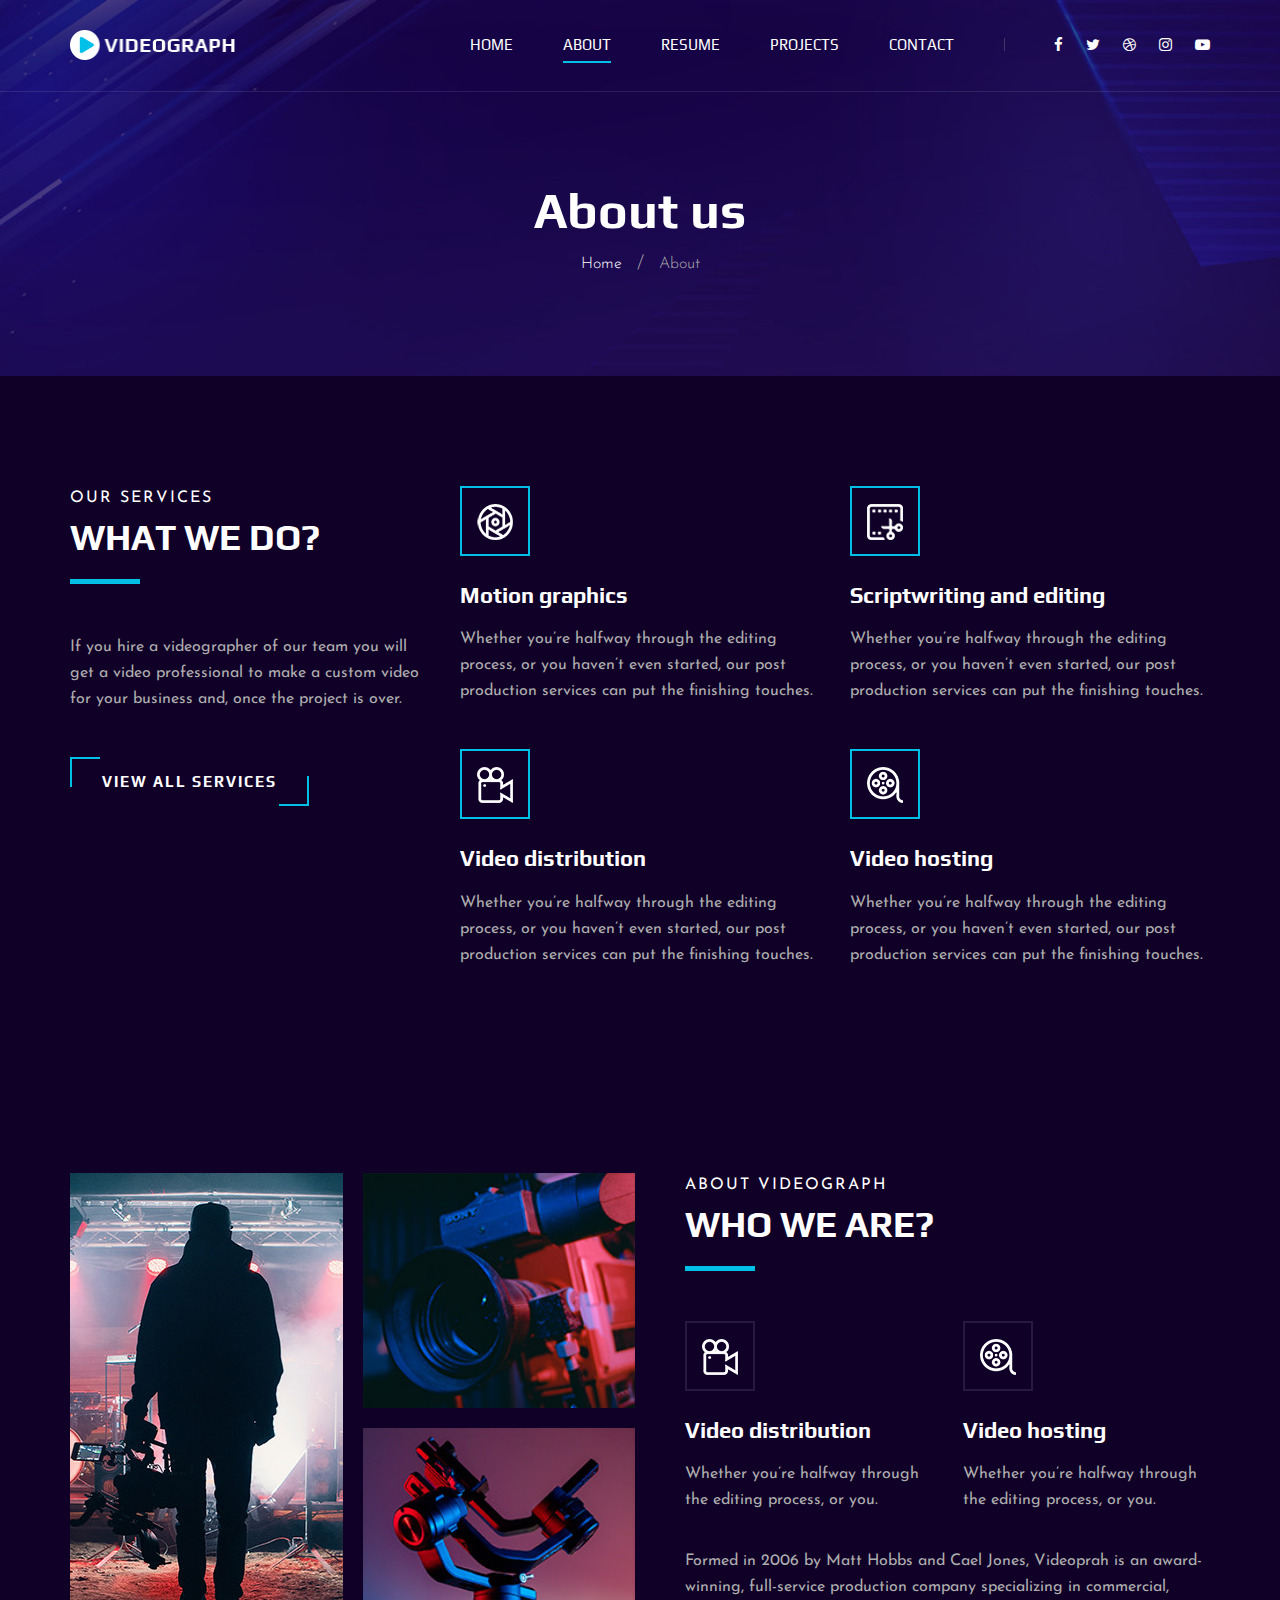
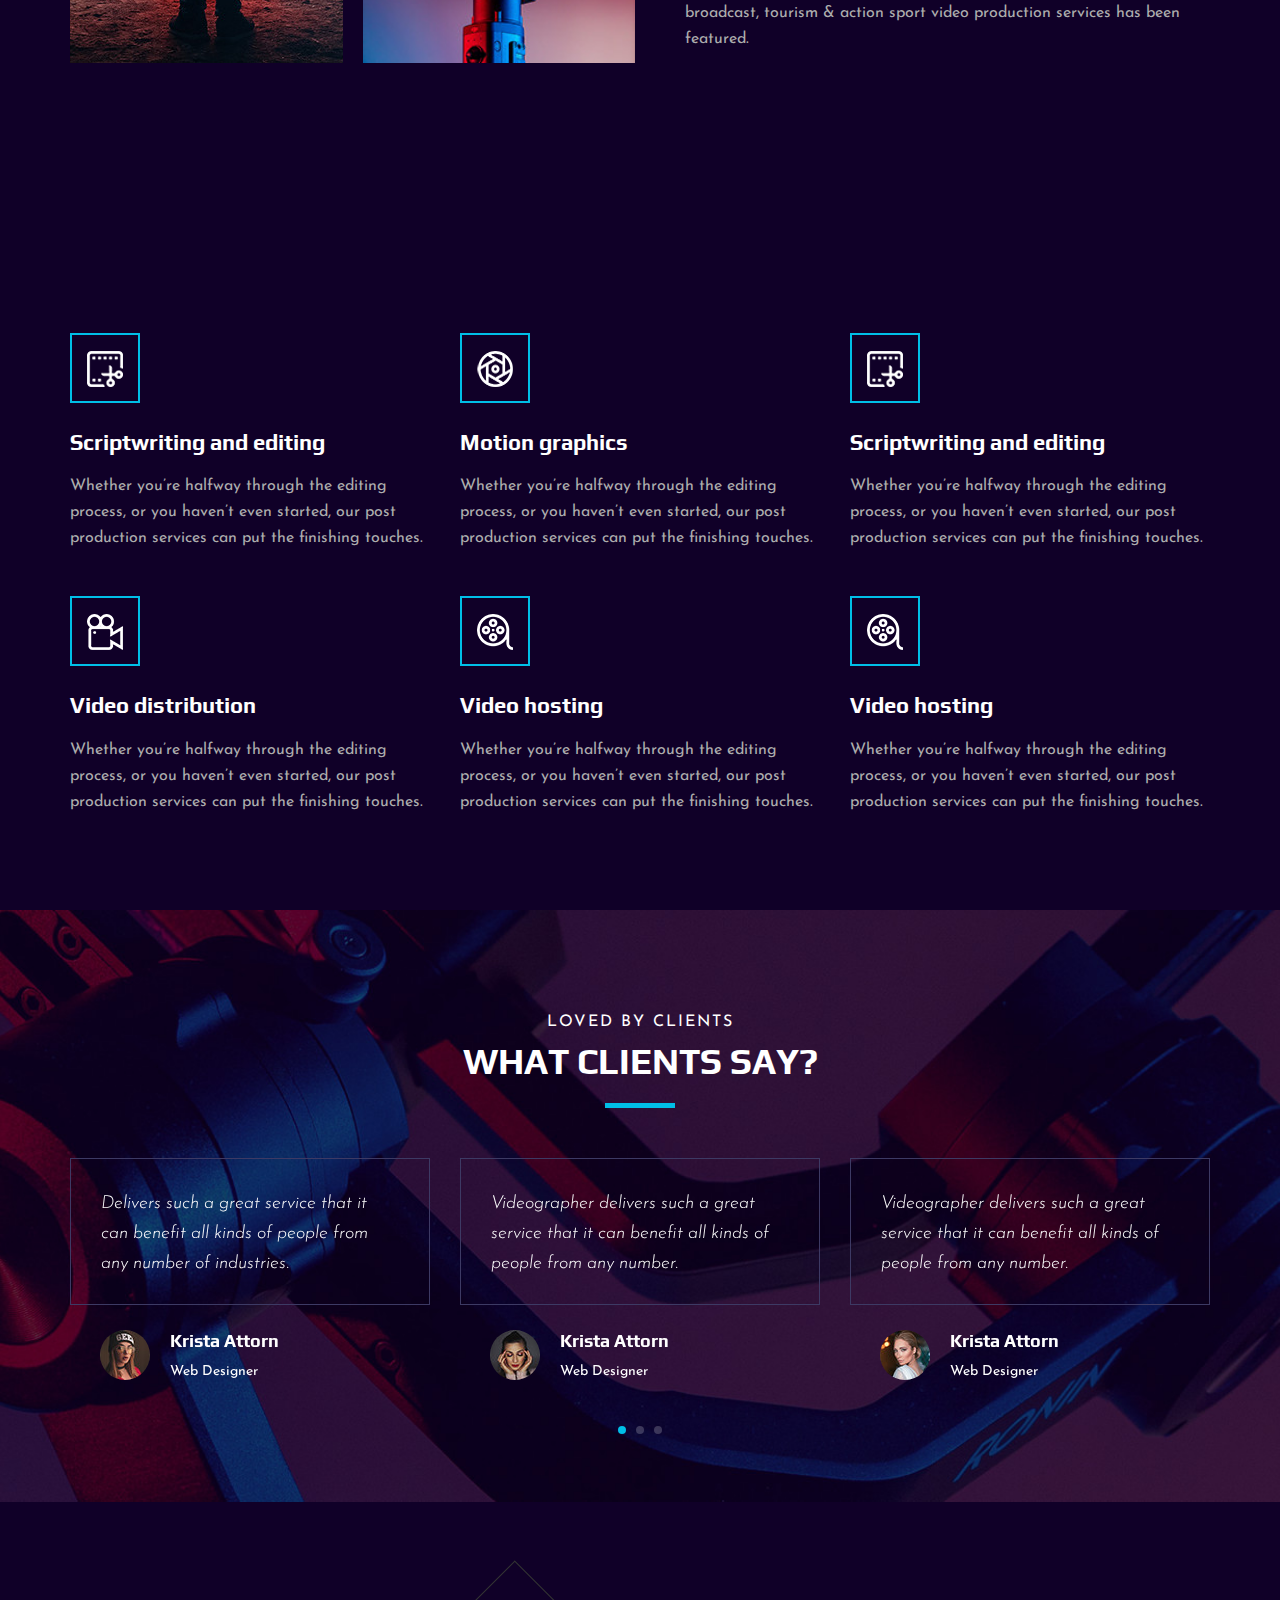
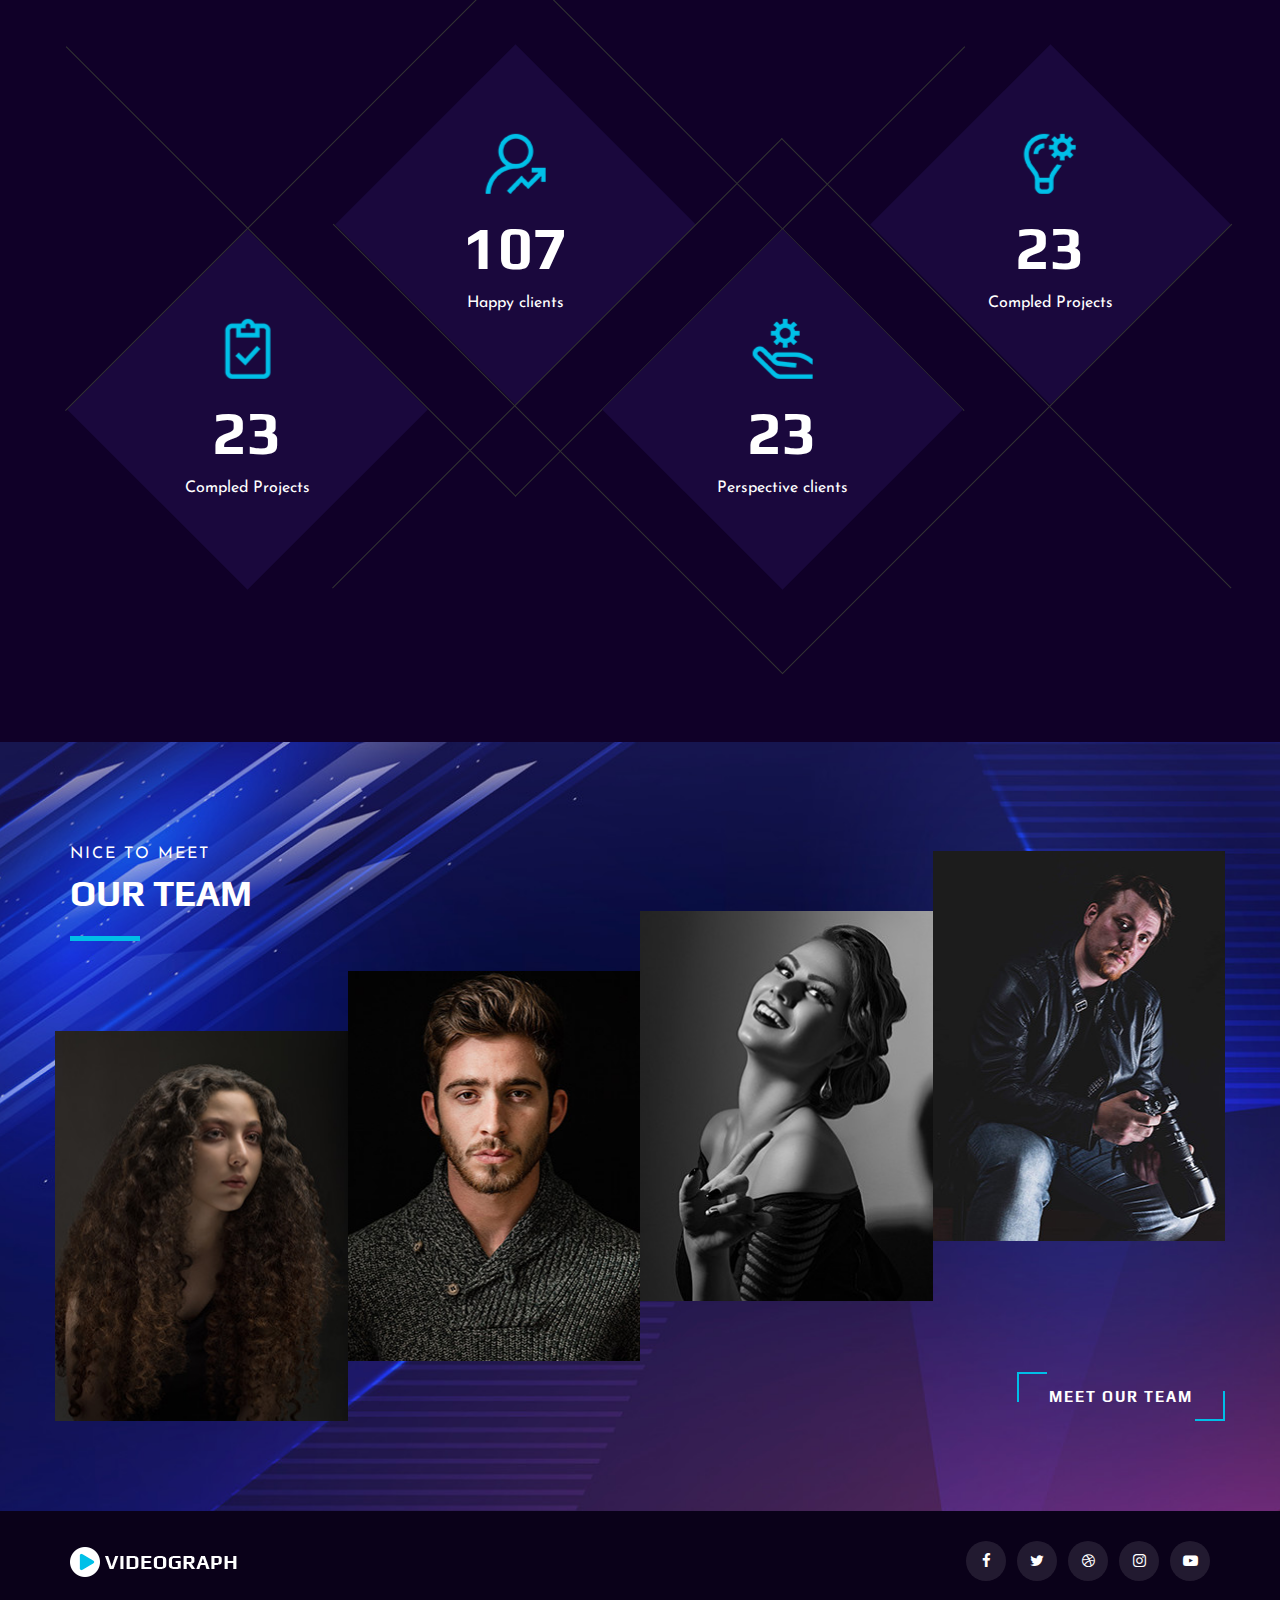
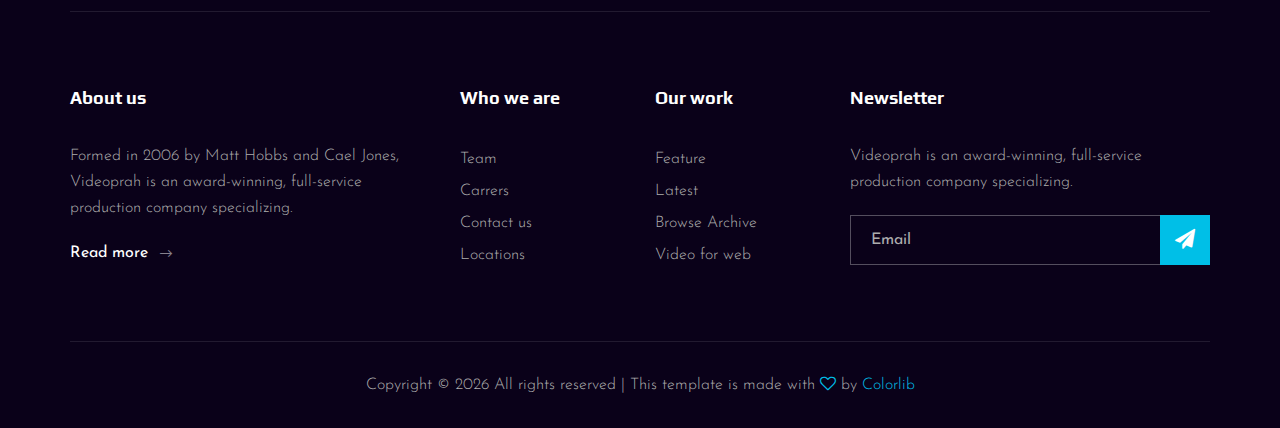
==== commit ce9d2838: "update-portfolio" ====
--- a/about.html
+++ b/about.html
@@ -3,11 +3,11 @@
 
 <head>
     <meta charset="UTF-8">
-    <meta name="description" content="Videograph Template">
-    <meta name="keywords" content="Videograph, unica, creative, html">
+    <meta name="description" content="Portfolio Template">
+    <meta name="keywords" content="Portfolio, Joshua Ha, unica, creative, html">
     <meta name="viewport" content="width=device-width, initial-scale=1.0">
     <meta http-equiv="X-UA-Compatible" content="ie=edge">
-    <title>Videograph | Template</title>
+    <title>Joshua Ha | Portfolio</title>
 
     <!-- Google Font -->
     <link href="https://fonts.googleapis.com/css2?family=Play:wght@400;700&display=swap" rel="stylesheet">
